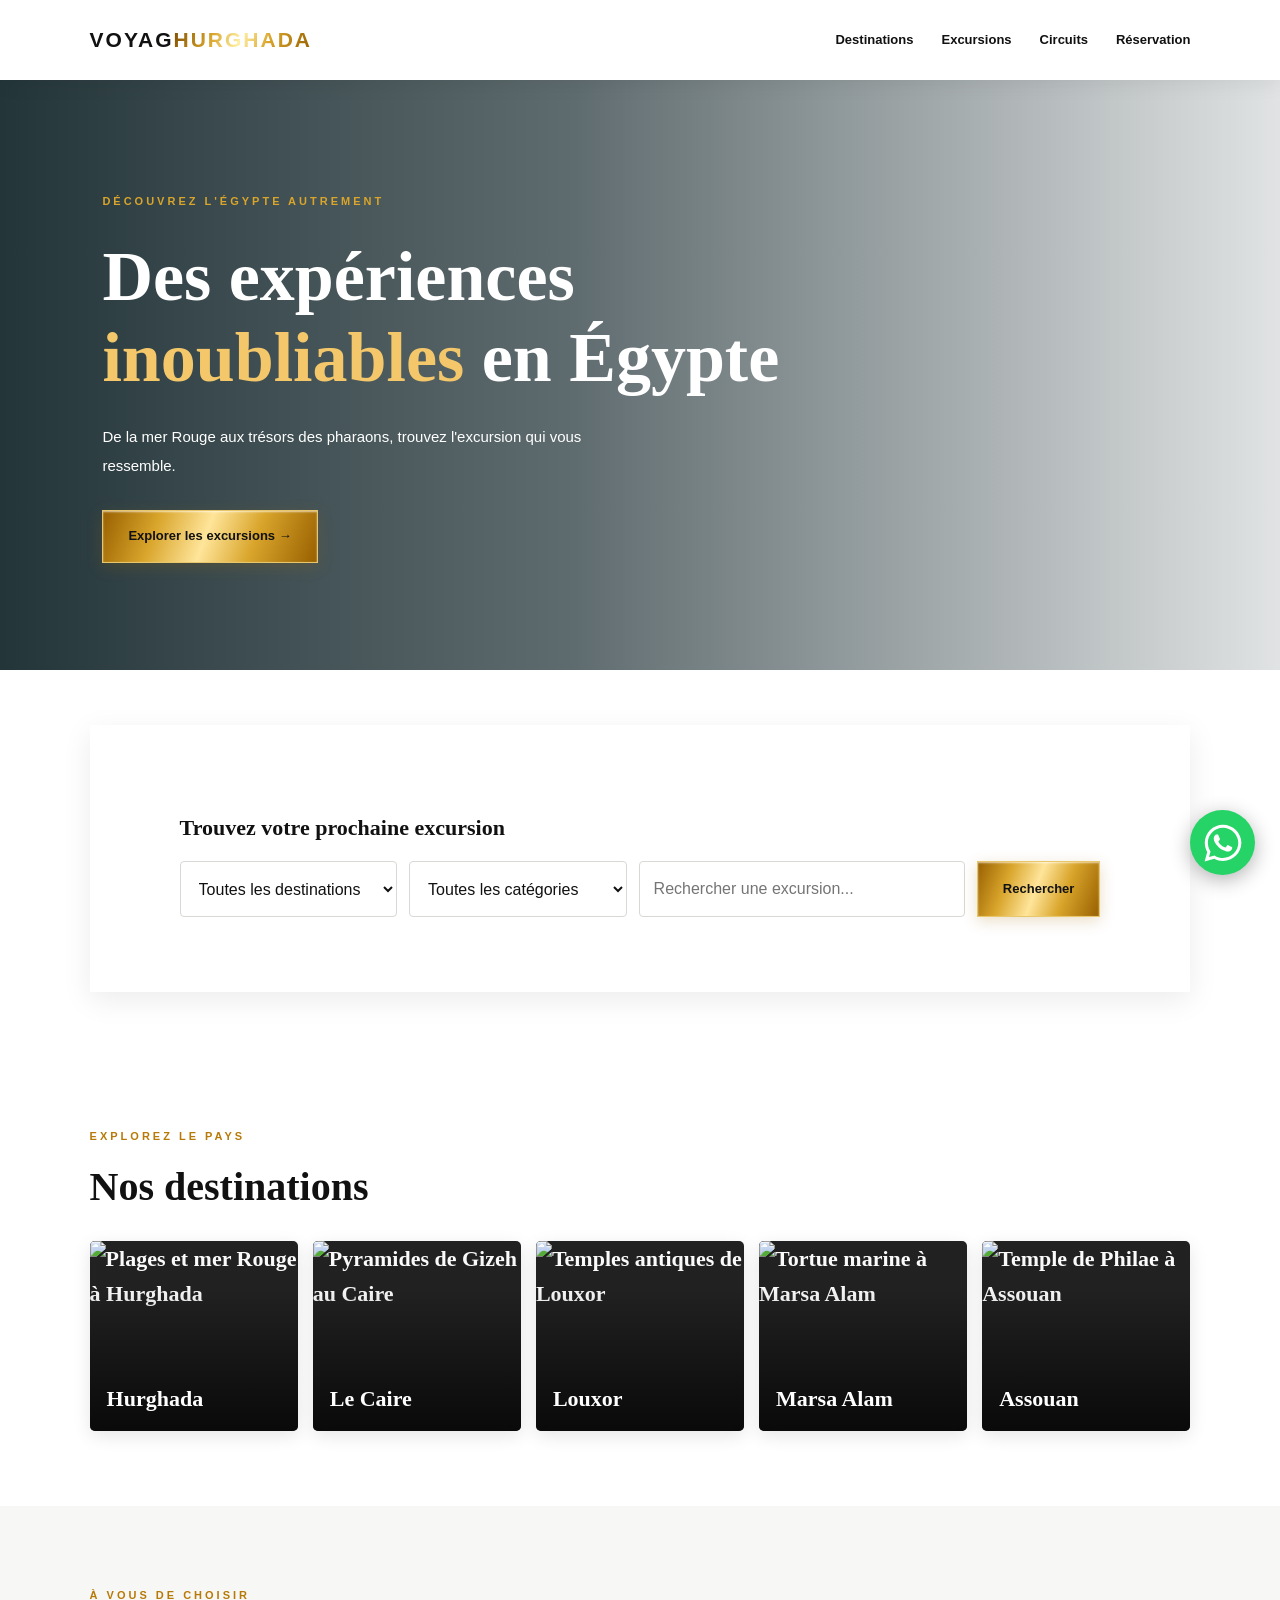
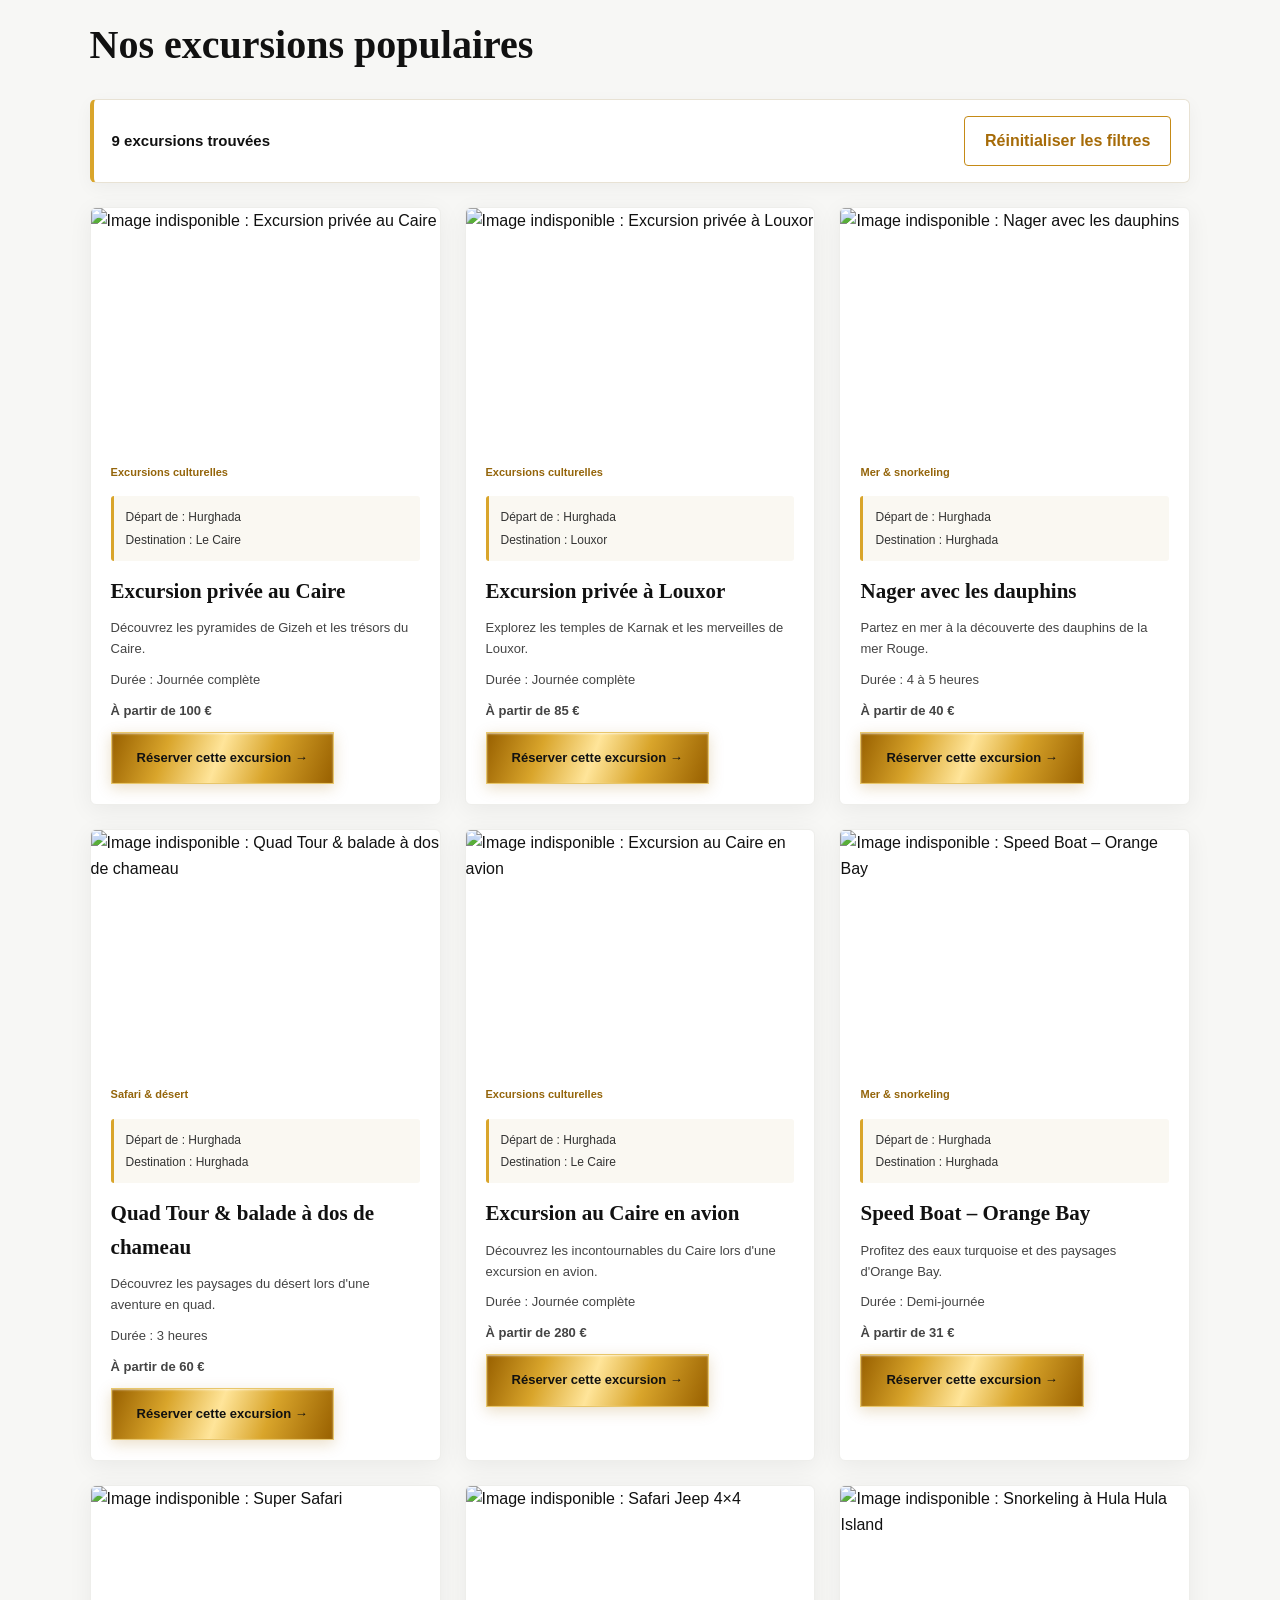
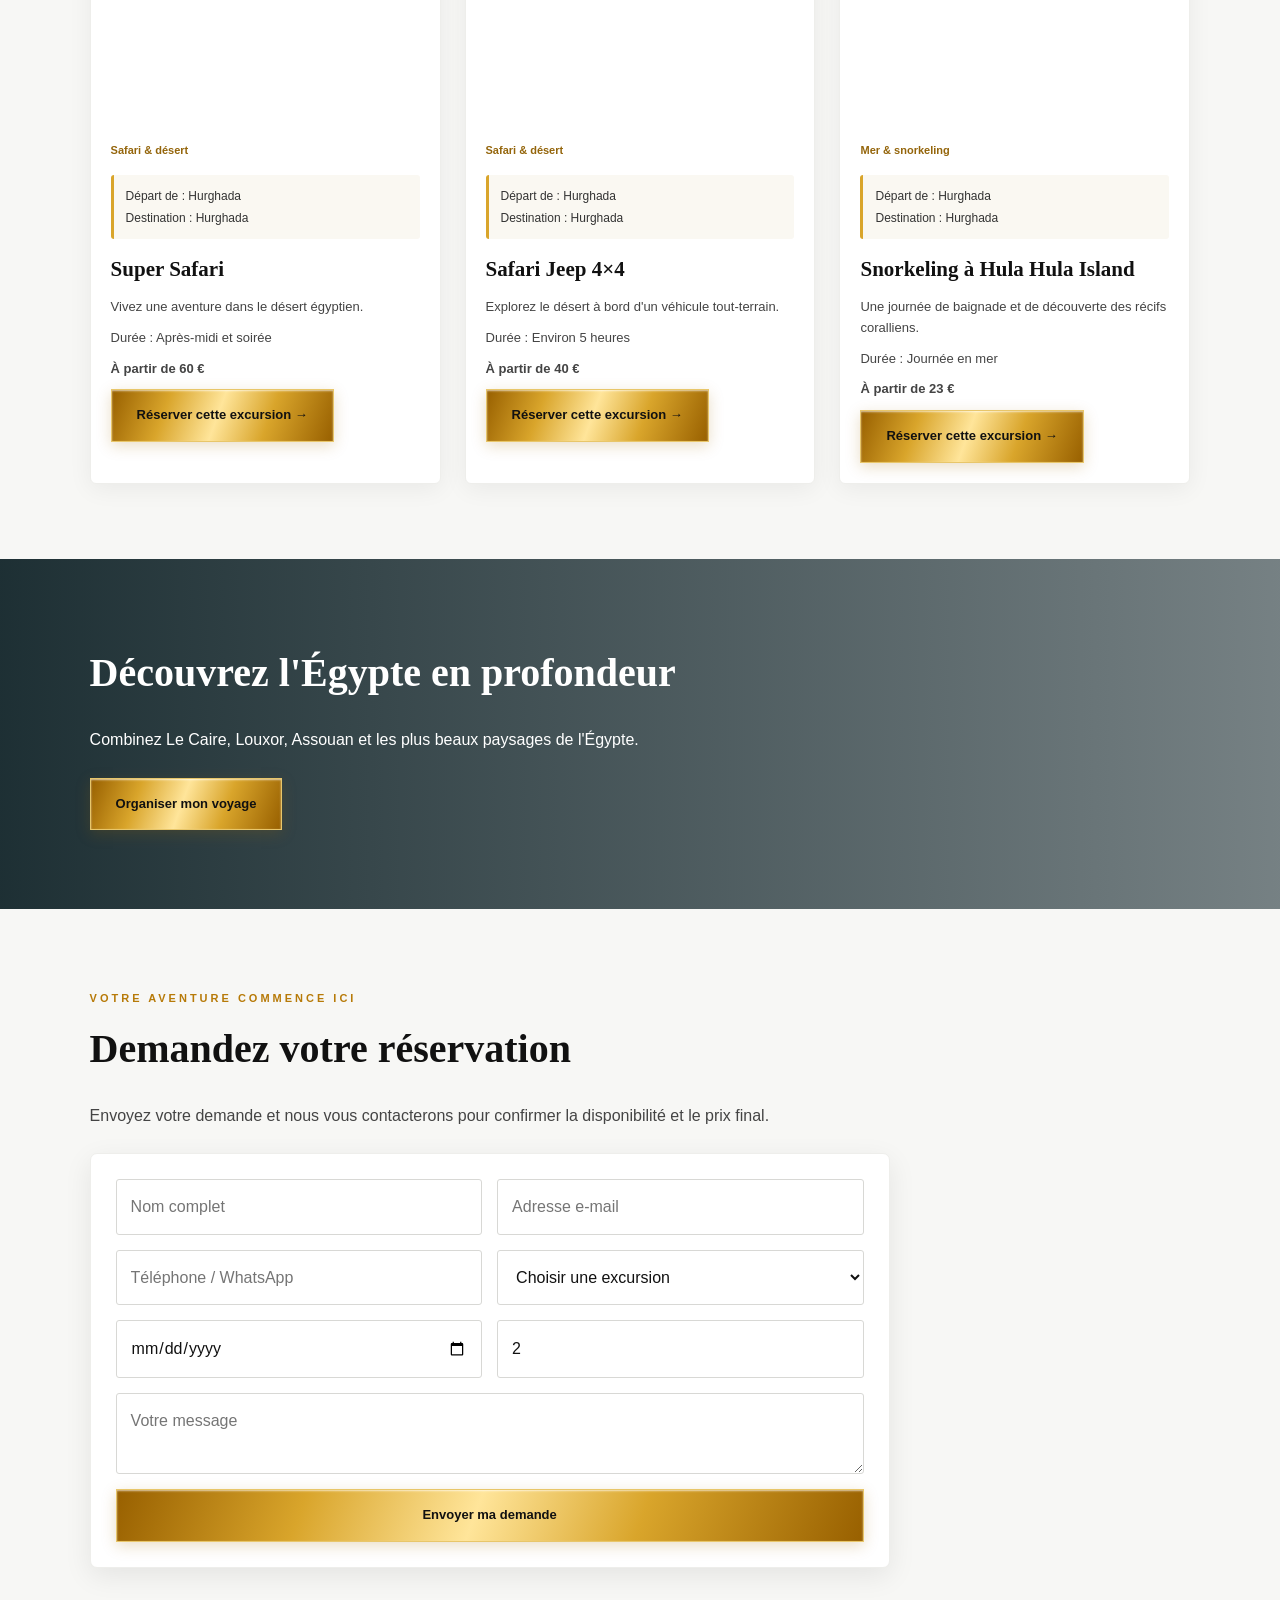
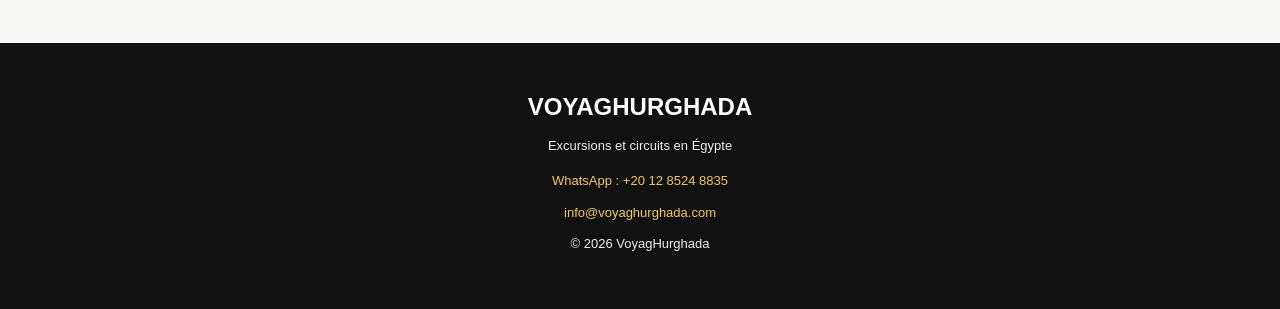
==== index.html @ 8af4ee1f "Add files via upload Upload VoyagHurghada website" ====
<!DOCTYPE html>
<html lang="fr">

<head>
  <meta charset="UTF-8">
  <meta name="viewport" content="width=device-width, initial-scale=1.0">

  <title>Excursions à Hurghada, au Caire et à Louxor | VoyagHurghada</title>

  <meta name="description" content="Découvrez nos excursions en Égypte : sorties en mer Rouge, safaris dans le désert, visites du Caire et de Louxor. Explorez l'Égypte avec VoyagHurghada.">

  <meta name="robots" content="index, follow">

  <meta name="author" content="VoyagHurghada">

  <meta name="theme-color" content="#111111">

  <meta property="og:type" content="website">
  <meta property="og:site_name" content="VoyagHurghada">
  <meta property="og:title" content="VoyagHurghada | Excursions en Égypte">
  <meta property="og:description" content="Découvrez les meilleures excursions en Égypte : Hurghada, Le Caire, Louxor, safaris et sorties en mer.">

  <meta property="og:locale" content="fr_FR">

  <link rel="stylesheet" href="style.css">
</head>


<body>

<header>
  <a href="#" class="logo">VOYAG<span>HURGHADA</span></a>

  <nav>
    <a href="#destinations">Destinations</a>
    <a href="#excursions">Excursions</a>
    <a href="#circuits">Circuits</a>
    <a href="#booking">Réservation</a>
  </nav>

</header>

<main>

<section class="hero">
  <div class="hero-content">
    <span>DÉCOUVREZ L'ÉGYPTE AUTREMENT</span>

    <h1>
      Des expériences
      <em>inoubliables</em>
      en Égypte
    </h1>

    <p>
      De la mer Rouge aux trésors des pharaons,
      trouvez l'excursion qui vous ressemble.
    </p>

    <a href="#excursions" class="btn">
      Explorer les excursions →
    </a>
  </div>
</section>

<section class="search-section">
  <h2>Trouvez votre prochaine excursion</h2>

  
<div class="search-box">

    <select id="destination" aria-label="Choisir une destination">
      <option value="">Toutes les destinations</option>
      <option value="Hurghada">Hurghada</option>
      <option value="Le Caire">Le Caire</option>
      <option value="Louxor">Louxor</option>
      <option value="Marsa Alam">Marsa Alam</option>
    </select>

    <select id="category" aria-label="Choisir une catégorie">
      <option value="">Toutes les catégories</option>
      <option value="Mer & snorkeling">Mer & snorkeling</option>
      <option value="Safari & désert">Safari & désert</option>
      <option value="Excursions culturelles">Excursions culturelles</option>
    </select>

    <input
      type="search"
      id="search"
      placeholder="Rechercher une excursion..."
      aria-label="Rechercher une excursion"
    >

    <button type="button" id="search-button">
      Rechercher
    </button>

</div>

</section>

<section id="destinations">
  <span class="subtitle">EXPLOREZ LE PAYS</span>
  <h2>Nos destinations</h2>

  
<div class="destination-grid">

    <article class="destination-card">
        <img src="images/hurghada.jpg" alt="Plages et mer Rouge à Hurghada">
        <h3>Hurghada</h3>
    </article>

    <article class="destination-card">
        <img src="images/cairo.jpg" alt="Pyramides de Gizeh au Caire">
        <h3>Le Caire</h3>
    </article>

    <article class="destination-card">
        <img src="images/luxor.jpg" alt="Temples antiques de Louxor">
        <h3>Louxor</h3>
    </article>

    <article class="destination-card">
        <img src="images/marsa-alam.jpg" alt="Tortue marine à Marsa Alam">
        <h3>Marsa Alam</h3>
    </article>

    <article class="destination-card">
        <img src="images/assouan.jpg" alt="Temple de Philae à Assouan">
        <h3>Assouan</h3>
    </article>

</div>

</section>

<section id="excursions" class="excursions-section">
  <span class="subtitle">À VOUS DE CHOISIR</span>
  <h2>Nos excursions populaires</h2>

  <div id="trip-container" class="trip-grid"></div>
</section>

<section id="circuits" class="circuits">
  <h2>Découvrez l'Égypte en profondeur</h2>

  <p>
    Combinez Le Caire, Louxor, Assouan et
    les plus beaux paysages de l'Égypte.
  </p>

  <a href="#booking" class="btn">
    Organiser mon voyage
  </a>
</section>

<section id="booking">
  <span class="subtitle">VOTRE AVENTURE COMMENCE ICI</span>
  <h2>Demandez votre réservation</h2>

  <p>
    Envoyez votre demande et nous vous contacterons
    pour confirmer la disponibilité et le prix final.
  </p>

  <form id="booking-form">

    <input name="name" placeholder="Nom complet" required>

    <input name="email" type="email"
      placeholder="Adresse e-mail" required>

    <input name="phone"
      placeholder="Téléphone / WhatsApp" required>

    <select name="trip" id="trip-select" required>
      <option value="">Choisir une excursion</option>
    </select>

    <input name="date" type="date" required>

    <input name="people" type="number"
      min="1" value="2" required>

    <textarea name="message"
      placeholder="Votre message"></textarea>

    <button class="btn" type="submit">
      Envoyer ma demande
    </button>

  </form>
</section>

</main>

<footer>
  <h2>VOYAGHURGHADA</h2>
  <p>Excursions et circuits en Égypte</p>

  <a href="https://wa.me/201285248835">
    WhatsApp : +20 12 8524 8835
  </a>
<p>
    <a href="mailto:info@voyaghurghada.com">
        info@voyaghurghada.com
    </a>
</p>
  <p>© 2026 VoyagHurghada</p>
</footer>
<script src="app.js"></script>

<a
    href="https://wa.me/201285248835"
    target="_blank"
    rel="noopener noreferrer"
    aria-label="Contactez-nous sur WhatsApp"
    style="
        position: fixed !important;
        right: 25px !important;
        bottom: 25px !important;
        width: 65px !important;
        height: 65px !important;
        display: flex !important;
        align-items: center !important;
        justify-content: center !important;
        background: #25D366 !important;
        color: white !important;
        border-radius: 50% !important;
        font-size: 32px !important;
        text-decoration: none !important;
        z-index: 999999 !important;
        box-shadow: 0 5px 20px rgba(0,0,0,.3) !important;
    "
>
    
<svg
    xmlns="http://www.w3.org/2000/svg"
    viewBox="0 0 448 512"
    width="38"
    height="42"
    aria-hidden="true"
>
    <path
        fill="white"
        d="M380.9 97.1C339 55.1 283.2 32 223.9 32c-122.4 0-222 99.6-222 222 0 39.1 10.2 77.3 29.6 111L0 480l117.7-30.9c32.4 17.7 68.9 27 106.1 27h.1c122.3 0 224.1-99.6 224.1-222 0-59.3-25.2-115-67.1-157zm-157 341.6c-33.2 0-65.7-8.9-94.1-25.7l-6.7-4-69.8 18.3 18.6-68.1-4.4-7c-18.5-29.4-28.2-63.4-28.2-98.2 0-101.7 82.8-184.5 184.6-184.5 49.3 0 95.6 19.2 130.4 54.1 34.8 34.9 56.2 81.2 56.1 130.5 0 101.8-84.7 184.6-186.5 184.6zm101.2-138.2c-5.5-2.8-32.8-16.2-37.9-18-5.1-1.9-8.8-2.8-12.5 2.8-3.7 5.6-14.3 18-17.6 21.7-3.2 3.7-6.5 4.2-12 1.4-32.6-16.3-54-29.1-75.5-66-5.7-9.8 5.7-9.1 16.3-30.4 1.8-3.7.9-6.9-.5-9.7-1.4-2.8-12.5-30.1-17.1-41.2-4.5-10.8-9.1-9.3-12.5-9.5-3.2-.2-6.9-.2-10.6-.2-3.7 0-9.7 1.4-14.8 6.9-5.1 5.6-19.4 19-19.4 46.3 0 27.3 19.9 53.7 22.6 57.4 2.8 3.7 39.1 59.7 94.7 83.8 35.2 15.2 49 16.5 66.6 13.9 10.7-1.6 32.8-13.4 37.4-26.4 4.6-13 4.6-24.1 3.2-26.4-1.3-2.5-5-3.9-10.5-6.7z"
    />
</svg>

</a>

</body>
</html>
---- style.css ----
/* =========================================================
   VOYAGHURGHADA — CLEAN PREMIUM THEME
   Black + bright metallic gold + crisp white
   Replaces the old duplicated style.css rules.
========================================================= */

/* 1) DESIGN TOKENS */
:root {
    --black: #111111;
    --black-soft: #202020;
    --white: #ffffff;
    --gold: #d9a52b;
    --gold-light: #ffe59a;
    --gold-dark: #986000;
    --gold-metallic: linear-gradient(
        110deg,
        #986000 0%,
        #d9a52b 25%,
        #ffe59a 48%,
        #d9a52b 70%,
        #986000 100%
    );
    --page-soft: #f7f7f5;
    --border: #e5e5e2;
    --muted: #555555;
    --shadow: 0 8px 28px rgba(0, 0, 0, 0.08);
}

/* 2) RESET + BASE */
* {
    margin: 0;
    padding: 0;
    box-sizing: border-box;
}

html {
    scroll-behavior: smooth;
    scroll-padding-top: 90px;
}

body {
    font-family: Arial, sans-serif;
    color: var(--black);
    background: var(--white);
    line-height: 1.6;
}

a {
    color: inherit;
    text-decoration: none;
}

button,
input,
select,
textarea {
    font: inherit;
}

img {
    max-width: 100%;
}

/* 3) HEADER */
header {
    min-height: 80px;
    padding: 15px 7%;
    display: flex;
    align-items: center;
    justify-content: space-between;
    gap: 24px;
    position: sticky;
    top: 0;
    z-index: 1000;
    background: var(--white);
    box-shadow: 0 3px 20px rgba(0, 0, 0, 0.07);
}

.logo {
    flex-shrink: 0;
    color: var(--black);
    font-size: 21px;
    font-weight: 800;
    letter-spacing: 2px;
}

.logo span {
    background: linear-gradient(
        110deg,
        #805000 0%,
        #d9a52b 28%,
        #fff0a6 48%,
        #d9a52b 68%,
        #986000 100%
    );
    -webkit-background-clip: text;
    background-clip: text;
    -webkit-text-fill-color: transparent;
}

nav {
    display: flex;
    align-items: center;
    justify-content: center;
    gap: 28px;
}

nav a {
    color: var(--black);
    font-size: 13px;
    font-weight: 700;
    transition: color 0.25s ease;
}

nav a:hover {
    color: var(--gold-dark);
}

/* Optional header contact area, if it exists in index.html */
.header-contact {
    display: flex;
    align-items: center;
    gap: 12px;
}

.header-contact a {
    display: inline-flex;
    align-items: center;
    justify-content: center;
    gap: 7px;
    padding: 10px 15px;
    border: 1px solid var(--border);
    color: var(--black);
    background: var(--white);
    font-size: 12px;
    font-weight: 700;
    white-space: nowrap;
    transition: all 0.25s ease;
}

.header-contact a:hover {
    border-color: var(--gold);
    color: var(--gold-dark);
}

/* Legacy header WhatsApp button, if still present */
.whatsapp {
    display: inline-flex;
    align-items: center;
    justify-content: center;
    padding: 12px 20px;
    background: var(--gold-metallic);
    color: var(--black);
    border: 1px solid #e8c66a;
    font-size: 13px;
    font-weight: 800;
}

/* 4) HERO — preserve the existing Egypt background image */
.hero {
    min-height: 590px;
    display: flex;
    align-items: center;
    padding: 70px 8%;
    color: var(--white);
    background:
        linear-gradient(
            90deg,
            rgba(5, 25, 30, 0.88) 0%,
            rgba(5, 25, 30, 0.64) 45%,
            rgba(5, 25, 30, 0.12) 100%
        ),
        url("https://images.unsplash.com/photo-1503177119275-0aa32b3a9368?auto=format&fit=crop&w=2000&q=90")
        center 48% / cover no-repeat;
}

.hero-content {
    max-width: 680px;
}

.hero-content > span,
.subtitle {
    display: inline-block;
    color: #d9a52b;
    font-size: 11px;
    font-weight: 800;
    letter-spacing: 3px;
}

.hero h1 {
    margin: 25px 0;
    color: var(--white);
    font-family: Georgia, serif;
    font-size: clamp(42px, 6vw, 70px);
    line-height: 1.15;
}

.hero h1 em {
    color: #f3c76a;
    font-style: normal;
}

.hero p {
    max-width: 520px;
    margin-bottom: 30px;
    color: #ffffff;
    font-size: 15px;
    line-height: 1.9;
}

/* 5) BUTTONS — metallic gold */
.btn,
#booking form button,
.search-box button,
.trip-card a {
    display: inline-block;
    padding: 15px 25px;
    border: 1px solid #e8c66a;
    background: var(--gold-metallic);
    color: var(--black);
    font-size: 13px;
    font-weight: 800;
    cursor: pointer;
    box-shadow:
        0 4px 14px rgba(160, 105, 0, 0.22),
        inset 0 1px 2px rgba(255, 255, 255, 0.65);
    transition: transform 0.25s ease, filter 0.25s ease, box-shadow 0.25s ease;
}

.btn:hover,
#booking form button:hover,
.search-box button:hover,
.trip-card a:hover {
    filter: brightness(1.08);
    transform: translateY(-2px);
    box-shadow: 0 7px 20px rgba(160, 105, 0, 0.28);
}

/* 6) GENERAL SECTIONS */
section:not(.hero) {
    padding: 75px 7%;
}

section h2 {
    margin: 15px 0 30px;
    color: var(--black);
    font-family: Georgia, serif;
    font-size: clamp(28px, 4vw, 40px);
    line-height: 1.2;
}

section .subtitle {
    color: #b77a08;
}

/* 7) SEARCH SECTION */
.search-section {
    max-width: 1100px;
    margin: 55px auto;
    padding: 25px;
    background: var(--white);
    box-shadow: var(--shadow);
}

.search-section h2 {
    margin-bottom: 20px;
    font-size: 22px;
}

.search-box {
    display: grid;
    grid-template-columns: 1fr 1fr 1.5fr auto;
    gap: 12px;
}

.search-box input,
.search-box select {
    width: 100%;
    min-width: 0;
    padding: 14px;
    border: 1px solid #d8d8d5;
    outline-color: var(--gold);
    background: var(--white);
    color: var(--black);
}

/* 8) DESTINATIONS — support both article and .destination-card markup */
#destinations {
    overflow: hidden;
    background: var(--white);
}

.destination-grid {
    display: grid;
    grid-template-columns: repeat(5, minmax(0, 1fr));
    gap: 15px;
    width: 100%;
}

.destination-grid article,
.destination-grid .destination-card {
    position: relative;
    display: block;
    width: 100%;
    height: 190px;
    min-width: 0;
    min-height: 0;
    margin: 0;
    padding: 0;
    overflow: hidden;
    border-radius: 5px;
    background: #222222;
    color: var(--white);
    font-family: Georgia, serif;
    font-size: 22px;
    font-weight: 700;
    box-shadow: 0 5px 18px rgba(0, 0, 0, 0.10);
    transition: transform 0.3s ease;
}

.destination-grid article img,
.destination-grid .destination-card img {
    position: absolute;
    inset: 0;
    display: block;
    width: 100%;
    height: 100%;
    max-width: none;
    object-fit: cover;
    object-position: center;
    transition: transform 0.4s ease;
}

.destination-grid article::after,
.destination-grid .destination-card::after {
    content: "";
    position: absolute;
    inset: 0;
    z-index: 1;
    background: linear-gradient(
        to top,
        rgba(0, 0, 0, 0.72),
        rgba(0, 0, 0, 0.02) 76%
    );
    pointer-events: none;
}

.destination-grid article h3,
.destination-grid .destination-card h3 {
    position: absolute;
    z-index: 2;
    bottom: 14px;
    left: 17px;
    margin: 0;
    color: var(--white);
    font-family: Georgia, serif;
    font-size: 22px;
    font-weight: 700;
}

.destination-grid article:hover,
.destination-grid .destination-card:hover {
    transform: translateY(-4px);
}

.destination-grid article:hover img,
.destination-grid .destination-card:hover img {
    transform: scale(1.06);
}

/* 9) EXCURSIONS */
.excursions-section,
#excursions {
    background: var(--page-soft);
}

.trip-grid,
#trip-container {
    display: grid;
    grid-template-columns: repeat(3, minmax(0, 1fr));
    gap: 24px;
}

.trip-card {
    min-width: 0;
    overflow: hidden;
    background: var(--white);
    border: 1px solid #eeeeeb;
    border-radius: 6px;
    box-shadow: 0 5px 25px rgba(0, 0, 0, 0.06);
    transition: transform 0.3s ease, box-shadow 0.3s ease;
}

.trip-card:hover {
    transform: translateY(-5px);
    box-shadow: 0 12px 30px rgba(0, 0, 0, 0.10);
}

.trip-card img {
    display: block;
    width: 100%;
    height: 230px;
    object-fit: cover;
    object-position: center;
    transition: transform 0.4s ease;
}

.trip-card:hover img {
    transform: scale(1.04);
}

.trip-card-content {
    padding: 20px;
}

.trip-card h3 {
    margin: 10px 0;
    color: var(--black);
    font-family: Georgia, serif;
    font-size: 21px;
}

.trip-card p {
    margin: 10px 0;
    color: #444444;
    font-size: 13px;
}

.trip-price {
    color: #a66b08;
    font-size: 20px;
    font-weight: 800;
}

/* 10) CIRCUITS */
.circuits {
    min-height: 350px;
    color: var(--white);
    background:
        linear-gradient(
            90deg,
            rgba(5, 25, 30, 0.90),
            rgba(5, 25, 30, 0.55)
        ),
        url("https://images.unsplash.com/photo-1539768942893-daf53e448371?auto=format&fit=crop&w=1600&q=85")
        center / cover no-repeat;
}

.circuits h2 {
    color: var(--white);
}

.circuits p {
    max-width: 600px;
    margin-bottom: 25px;
    color: #ffffff;
}

/* 11) BOOKING */
#booking {
    background: var(--page-soft);
}

#booking > p {
    margin-bottom: 25px;
    color: #444444;
}

#booking form {
    display: grid;
    grid-template-columns: 1fr 1fr;
    gap: 15px;
    max-width: 800px;
    padding: 25px;
    background: var(--white);
    border: 1px solid #eeeeeb;
    border-radius: 7px;
    box-shadow: var(--shadow);
}

#booking form input,
#booking form select,
#booking form textarea {
    width: 100%;
    min-width: 0;
    padding: 14px;
    border: 1px solid #d8d8d5;
    border-radius: 3px;
    outline-color: var(--gold);
    background: var(--white);
    color: var(--black);
}

#booking form input:focus,
#booking form select:focus,
#booking form textarea:focus,
.search-box input:focus,
.search-box select:focus {
    border-color: var(--gold);
    outline: 2px solid rgba(217, 165, 43, 0.18);
}

#booking form textarea,
#booking form button {
    grid-column: 1 / -1;
}

#booking form textarea {
    resize: vertical;
}

/* 12) FOOTER */
footer {
    padding: 45px 20px;
    background: #111111;
    color: var(--white);
    text-align: center;
}

footer h2,
footer p {
    color: var(--white);
}

footer p {
    margin: 10px 0;
    color: #eeeeee;
    font-size: 13px;
}

footer a {
    color: #f3c76a;
    font-size: 13px;
    transition: color 0.2s ease;
}

footer a:hover {
    color: var(--white);
}

/* 13) FLOATING WHATSAPP — one definitive rule */
.floating-whatsapp {
    position: fixed !important;
    right: 25px !important;
    bottom: 25px !important;
    z-index: 999999 !important;
    display: flex !important;
    align-items: center;
    justify-content: center;
    width: 62px;
    height: 62px;
    border: 0;
    border-radius: 50%;
    background: #25d366 !important;
    color: #ffffff !important;
    font-size: 30px;
    line-height: 1;
    text-decoration: none !important;
    box-shadow: 0 5px 20px rgba(0, 0, 0, 0.25);
    transition: transform 0.3s ease, background-color 0.3s ease, box-shadow 0.3s ease;
    animation: whatsappPulse 2s infinite;
}

.floating-whatsapp:hover {
    background: #128c4a !important;
    color: #ffffff !important;
    transform: scale(1.10);
    box-shadow: 0 7px 25px rgba(37, 211, 102, 0.38);
}

.floating-whatsapp svg {
    display: block;
    width: 34px;
    height: 34px;
}

@keyframes whatsappPulse {
    0% {
        box-shadow: 0 0 0 0 rgba(37, 211, 102, 0.42);
    }
    70% {
        box-shadow: 0 0 0 13px rgba(37, 211, 102, 0);
    }
    100% {
        box-shadow: 0 0 0 0 rgba(37, 211, 102, 0);
    }
}

/* 14) RESPONSIVE */
@media (max-width: 900px) {
    header {
        padding: 15px 4%;
        flex-wrap: wrap;
    }

    nav {
        gap: 15px;
    }

    .search-box {
        grid-template-columns: 1fr 1fr;
    }

    .destination-grid {
        grid-template-columns: repeat(3, minmax(0, 1fr));
    }

    .trip-grid,
    #trip-container {
        grid-template-columns: repeat(2, minmax(0, 1fr));
    }
}

@media (max-width: 600px) {
    header {
        flex-direction: column;
        justify-content: center;
        gap: 12px;
        padding: 14px 5%;
    }

    nav {
        flex-wrap: wrap;
        justify-content: center;
        gap: 12px 16px;
    }

    nav a {
        font-size: 12px;
    }

    .header-contact {
        justify-content: center;
        flex-wrap: wrap;
    }

    .hero {
        min-height: 520px;
        padding: 45px 6%;
        background-position: 58% center;
    }

    .hero h1 {
        font-size: clamp(38px, 10vw, 48px);
    }

    .search-section {
        margin: 35px 5%;
        padding: 20px;
    }

    .search-box {
        grid-template-columns: 1fr;
    }

    .destination-grid {
        grid-template-columns: repeat(2, minmax(0, 1fr));
        gap: 12px;
    }

    .destination-grid article,
    .destination-grid .destination-card {
        height: 155px;
    }

    .destination-grid article h3,
    .destination-grid .destination-card h3 {
        bottom: 11px;
        left: 12px;
        font-size: 17px;
    }

    .trip-grid,
    #trip-container {
        grid-template-columns: 1fr;
    }

    section:not(.hero) {
        padding: 55px 6%;
    }

    #booking form {
        grid-template-columns: 1fr;
        padding: 18px;
    }

    #booking form textarea,
    #booking form button {
        grid-column: 1;
    }

    .floating-whatsapp {
        right: 18px !important;
        bottom: 18px !important;
        width: 56px;
        height: 56px;
        font-size: 27px;
    }

    .floating-whatsapp svg {
        width: 31px;
        height: 31px;
    }
}

@media (prefers-reduced-motion: reduce) {
    *,
    *::before,
    *::after {
        scroll-behavior: auto !important;
        animation-duration: 0.01ms !important;
        animation-iteration-count: 1 !important;
        transition-duration: 0.01ms !important;
    }
}
/* =========================================
   SEARCH RESULTS - PREMIUM DESIGN
========================================= */

.excursions-section .search-results-toolbar {
    display: flex;
    align-items: center;
    justify-content: space-between;
    flex-wrap: wrap;
    gap: 14px;
    margin: 8px 0 24px;
    padding: 16px 18px;
    background: #FFFFFF;
    border: 1px solid #E8E2D4;
    border-left: 4px solid #D9A52B;
    border-radius: 6px;
    box-shadow: 0 5px 18px rgba(0,0,0,.045);
}

.search-results-count {
    margin: 0;
    color: #111111;
    font-size: 14px;
    font-weight: 800;
}

.reset-search-button {
    padding: 11px 20px;
    border: 1px solid #C58A16;
    border-radius: 4px;
    background: #FFFFFF;
    color: #8A5B08;
    font-weight: 700;
    cursor: pointer;
    transition: .25s ease;
}

.reset-search-button:hover {
    background: linear-gradient(
        110deg,
        #986000,
        #D9A52B,
        #FFE59A,
        #D9A52B,
        #986000
    );
    color: #111111;
    transform: translateY(-2px);
}

.search-empty-message {
    grid-column: 1 / -1;
    padding: 38px 22px;
    text-align: center;
    background: #FFFFFF;
    border: 1px solid #E8E2D4;
    border-radius: 7px;
}

.search-empty-message h3 {
    color: #111111;
    margin-bottom: 10px;
}

.search-empty-message p {
    color: #555555;
    margin-bottom: 18px;
}

.trip-card .trip-location-info {
    margin: 10px 0 14px;
    padding: 10px 12px;
    background: #FAF8F2;
    border-left: 3px solid #D9A52B;
    border-radius: 3px;
    color: #333333;
    font-size: 12px;
    line-height: 1.85;
}

.trip-card .trip-location-info div {
    color: #333333;
}

.trip-card .trip-card-content > small {
    display: inline-block;
    margin-bottom: 5px;
    color: #94650B;
    font-size: 11px;
    font-weight: 800;
}

.search-box button {
    min-height: 48px;
    white-space: nowrap;
}

.search-box input,
.search-box select {
    min-height: 48px;
    border-radius: 4px;
}

@media (max-width: 600px) {
    .excursions-section .search-results-toolbar {
        align-items: stretch;
        padding: 14px;
    }

    .reset-search-button {
        width: 100%;
 

    }

/* =========================================
   MOBILE HERO - VOYAGHURGHADA
========================================= */

@media (max-width: 600px) {

    
.hero {
    min-height: 540px;
    padding: 85px 24px 65px;
    display: flex;
    align-items: flex-start;
    justify-content: flex-start;

    background:
        linear-gradient(
            90deg,
            rgba(5, 25, 30, 0.88) 0%,
            rgba(5, 25, 30, 0.68) 100%
        ),
        url("https://images.unsplash.com/photo-1503177119275-0aa32b3a9368?auto=format&fit=crop&w=1200&q=85")
        center center / cover no-repeat;
}


    .hero-content {
        width: 100%;
        max-width: 100%;
    }

    .hero-content > span {
        font-size: 10px;
        letter-spacing: 2px;
        line-height: 1.8;
    }

    .hero h1 {
        font-size: clamp(32px, 9vw, 42px);
        line-height: 1.3;
        margin: 20px 0;
    }

    .hero h1 em {
        display: inline;
    }

    .hero p {
        font-size: 14px;
        line-height: 1.9;
        max-width: 100%;
        margin-bottom: 26px;
    }

    .hero .btn {
        display: inline-block;
        max-width: 100%;
        padding: 14px 20px;
        font-size: 13px;
        text-align: center;
    }
}

}
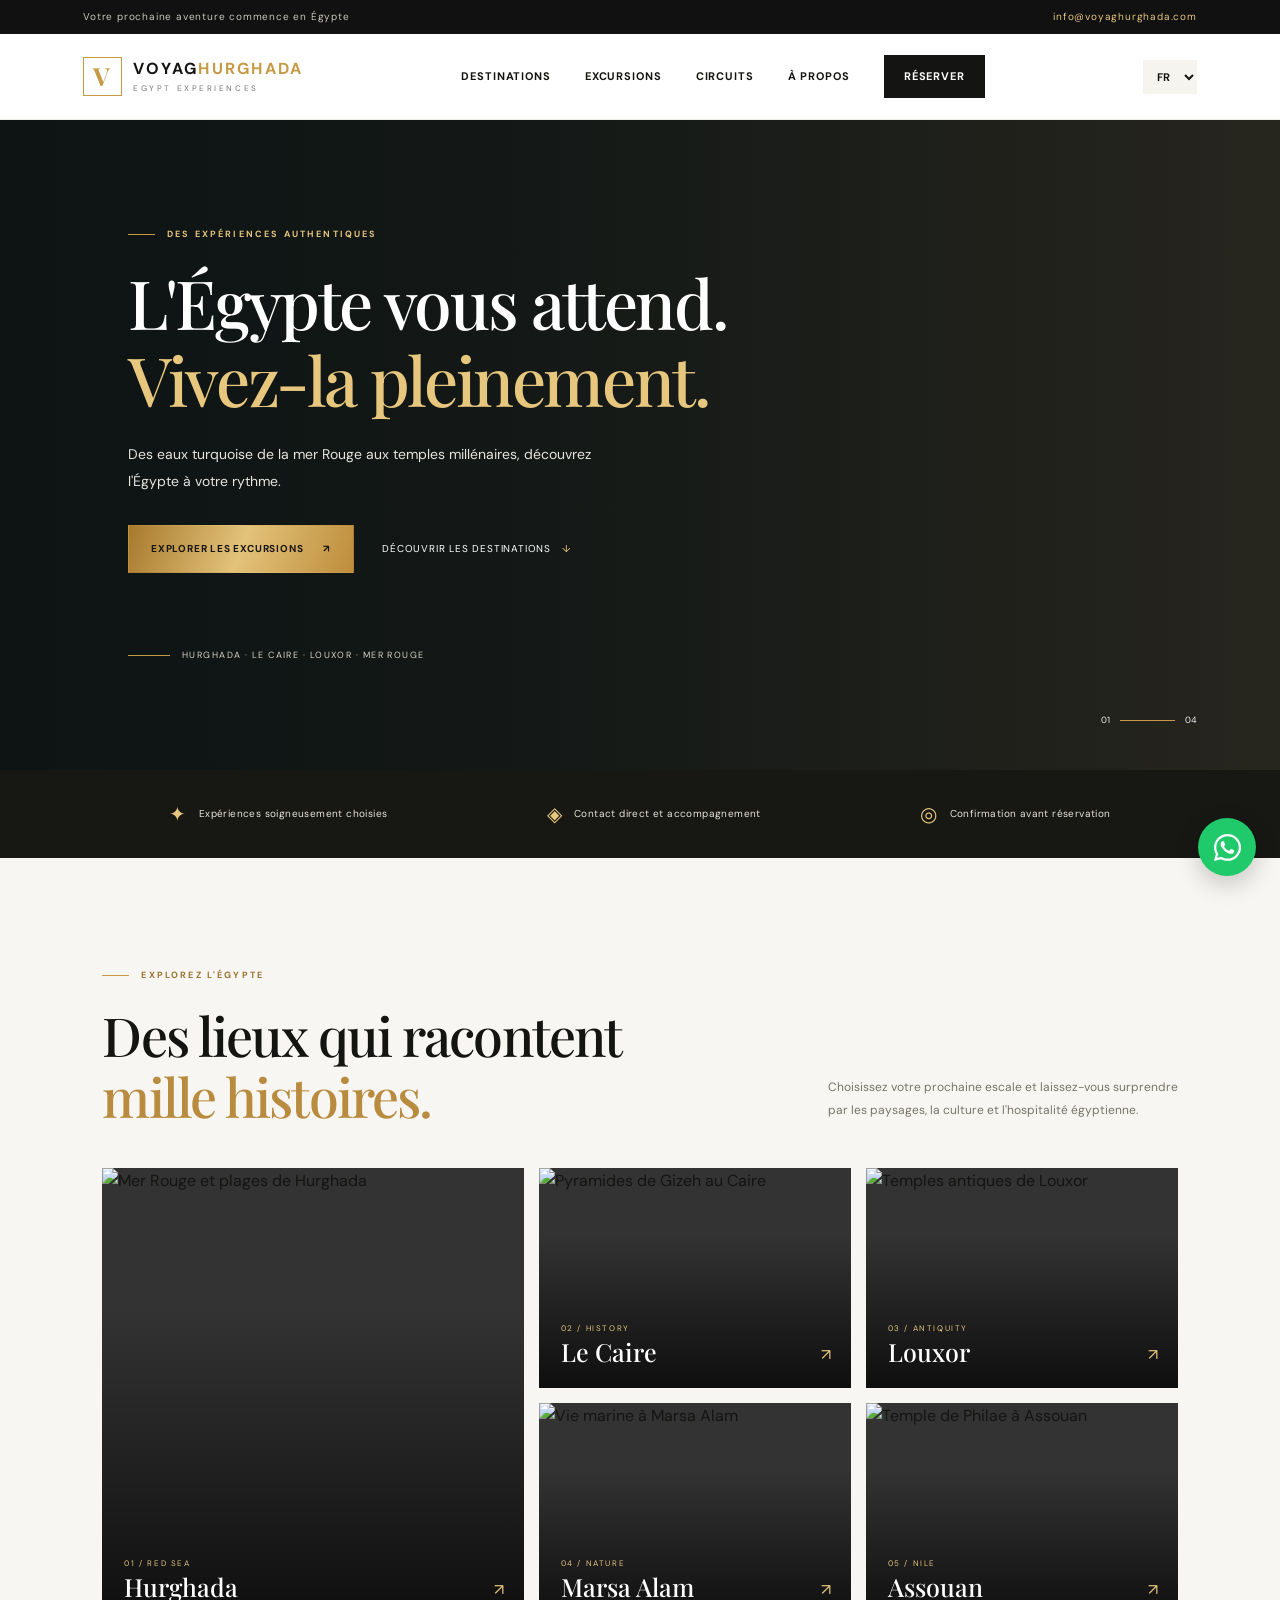
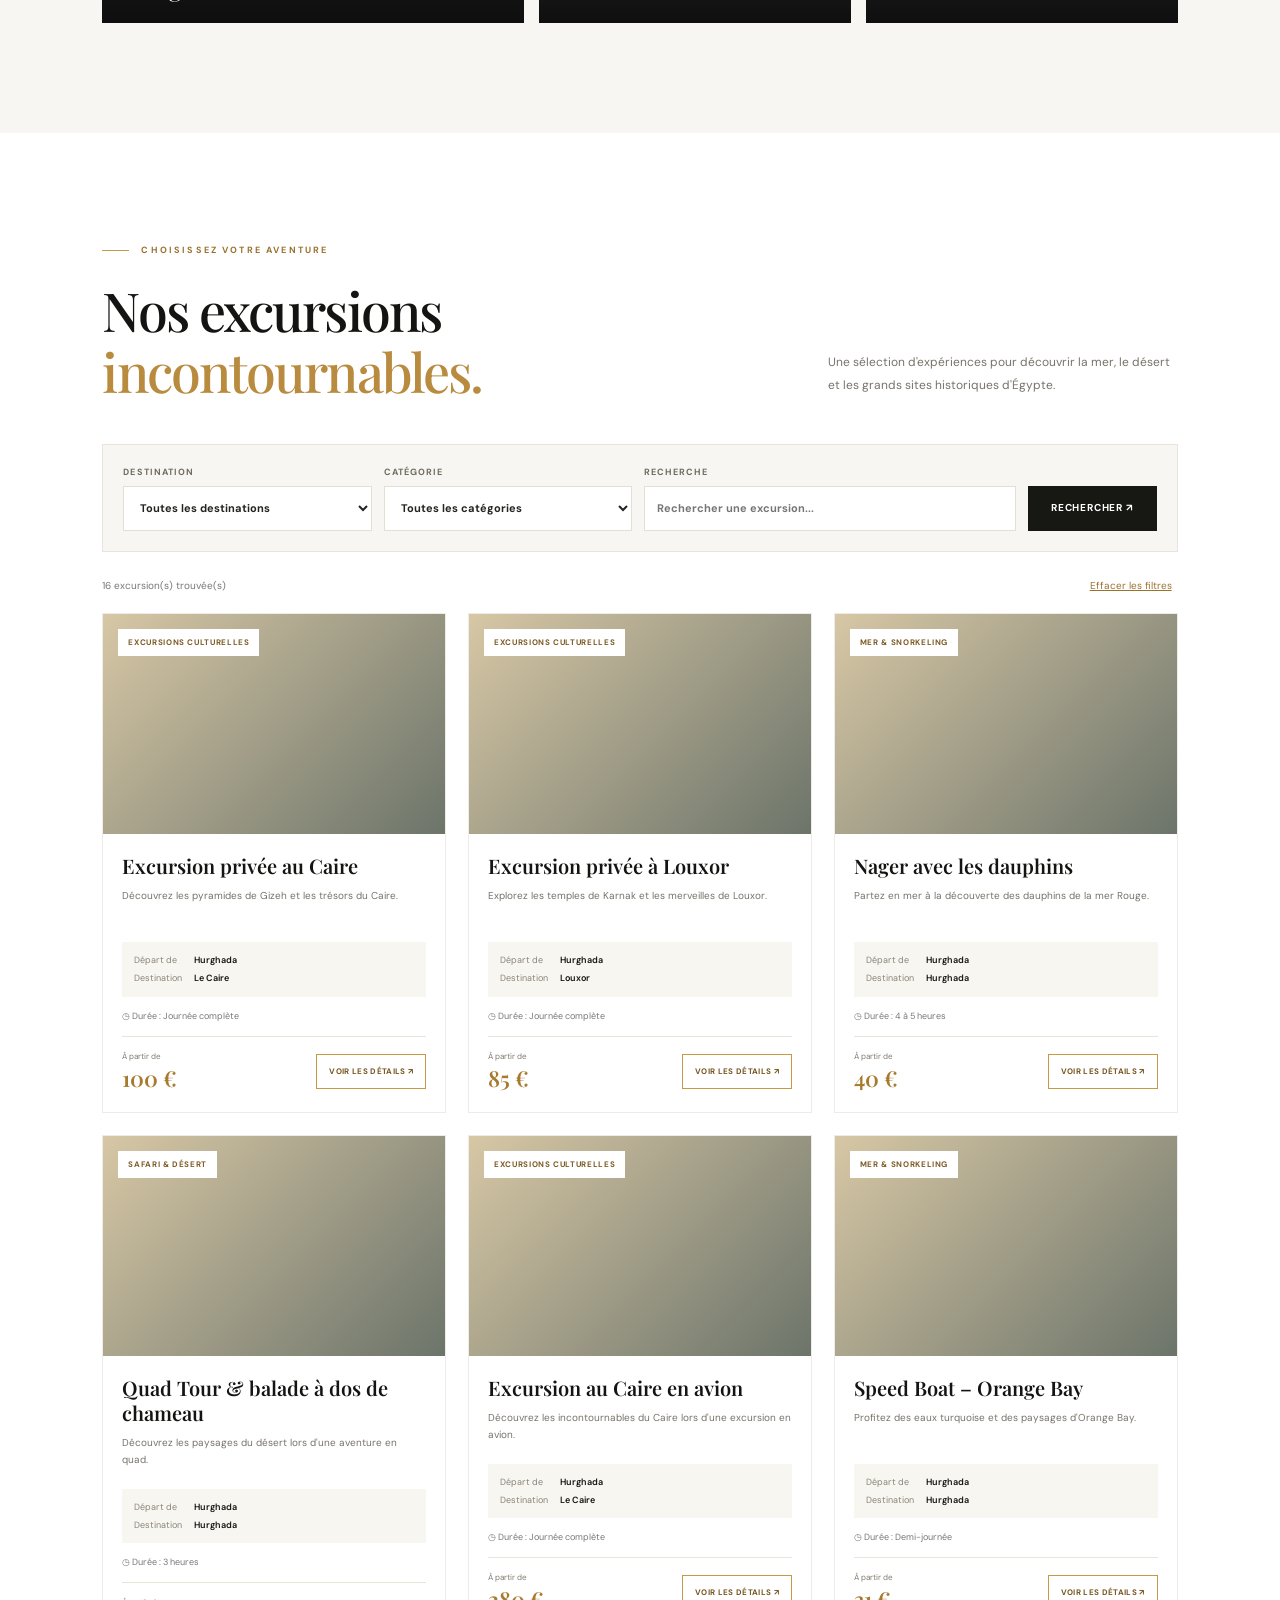
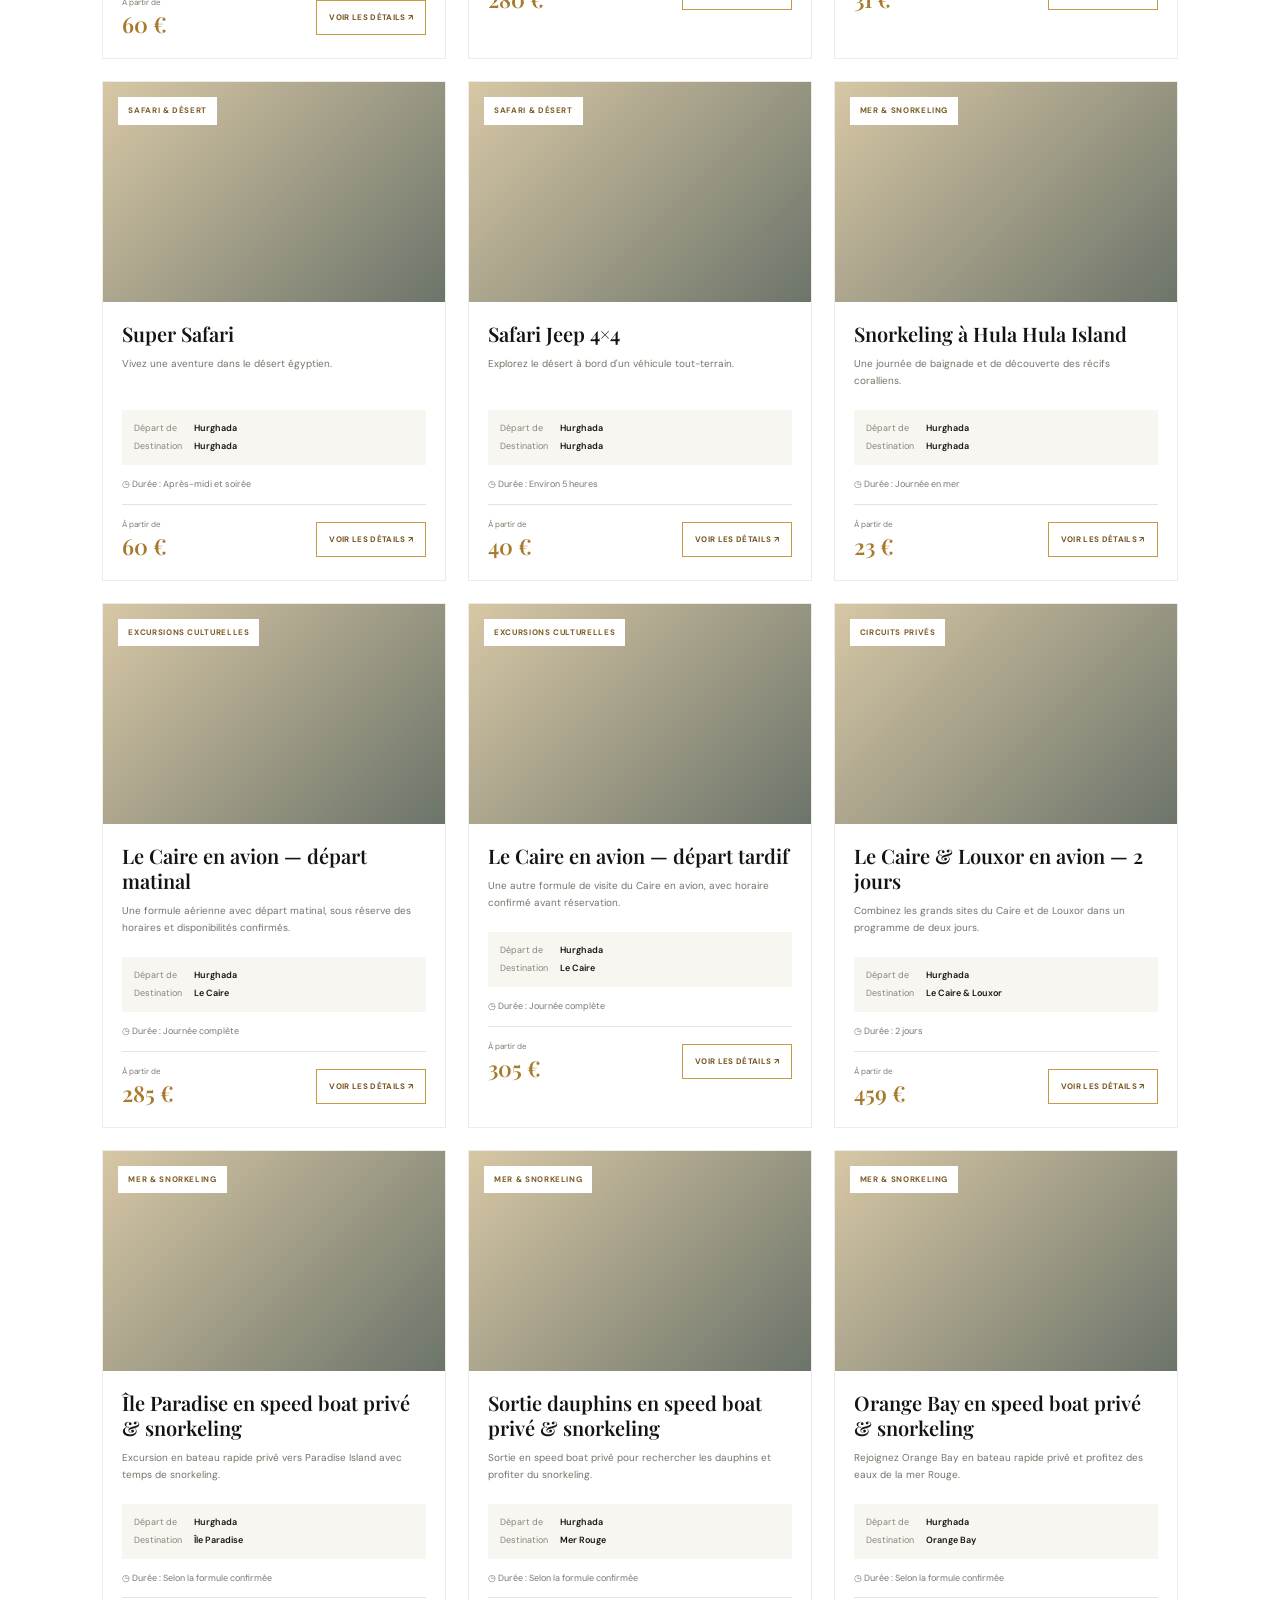
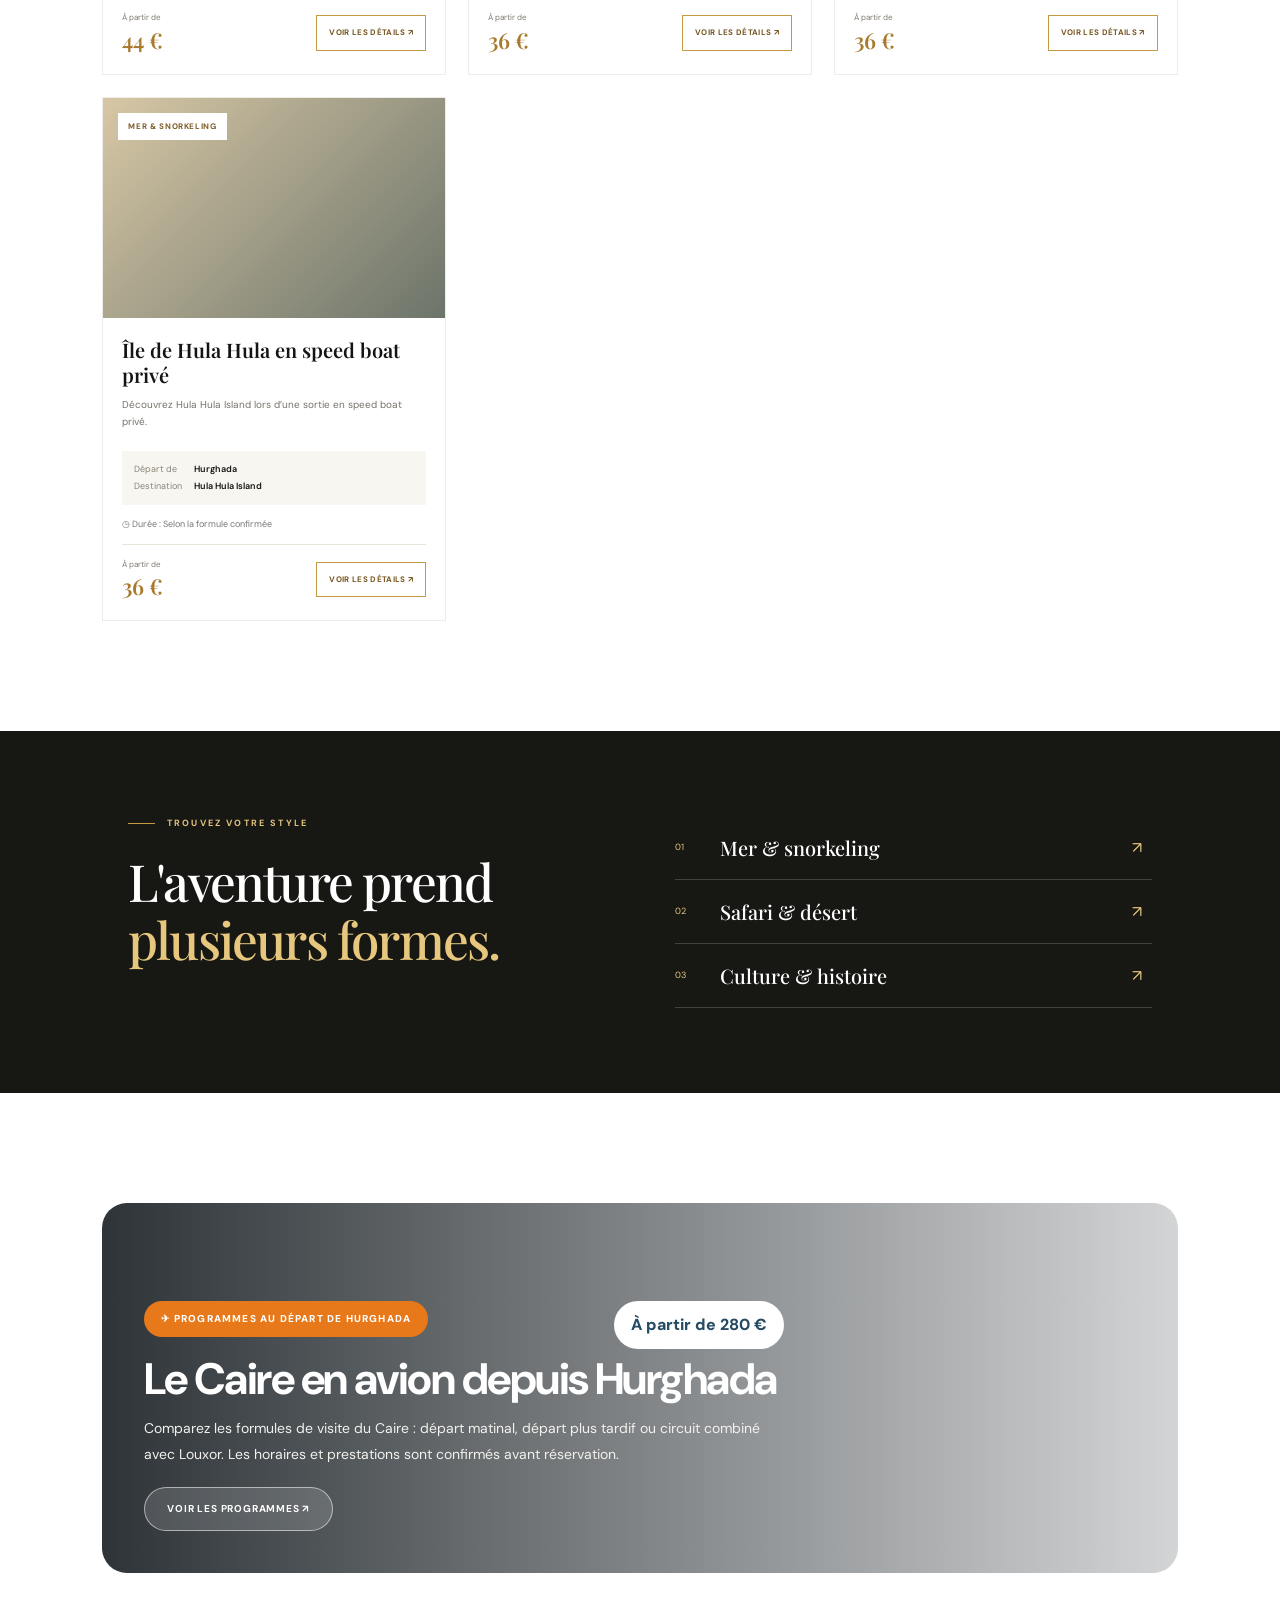
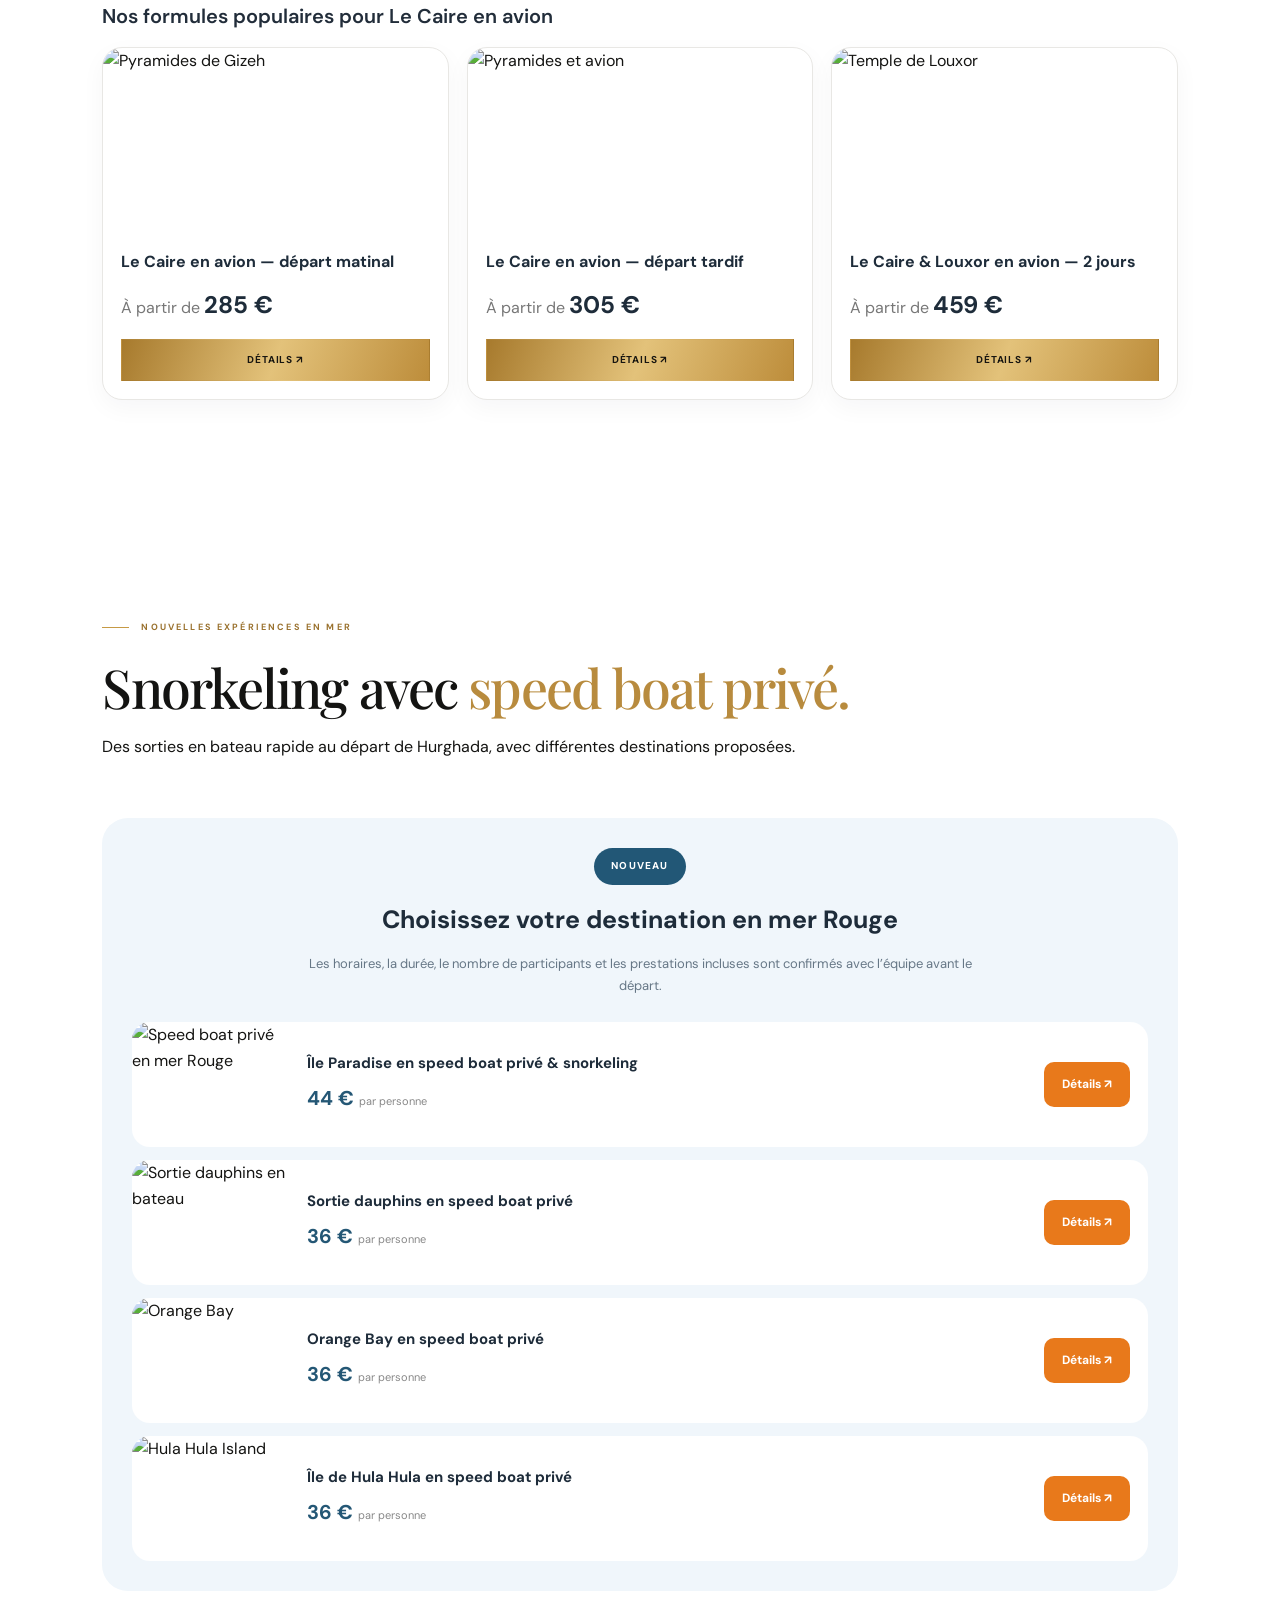
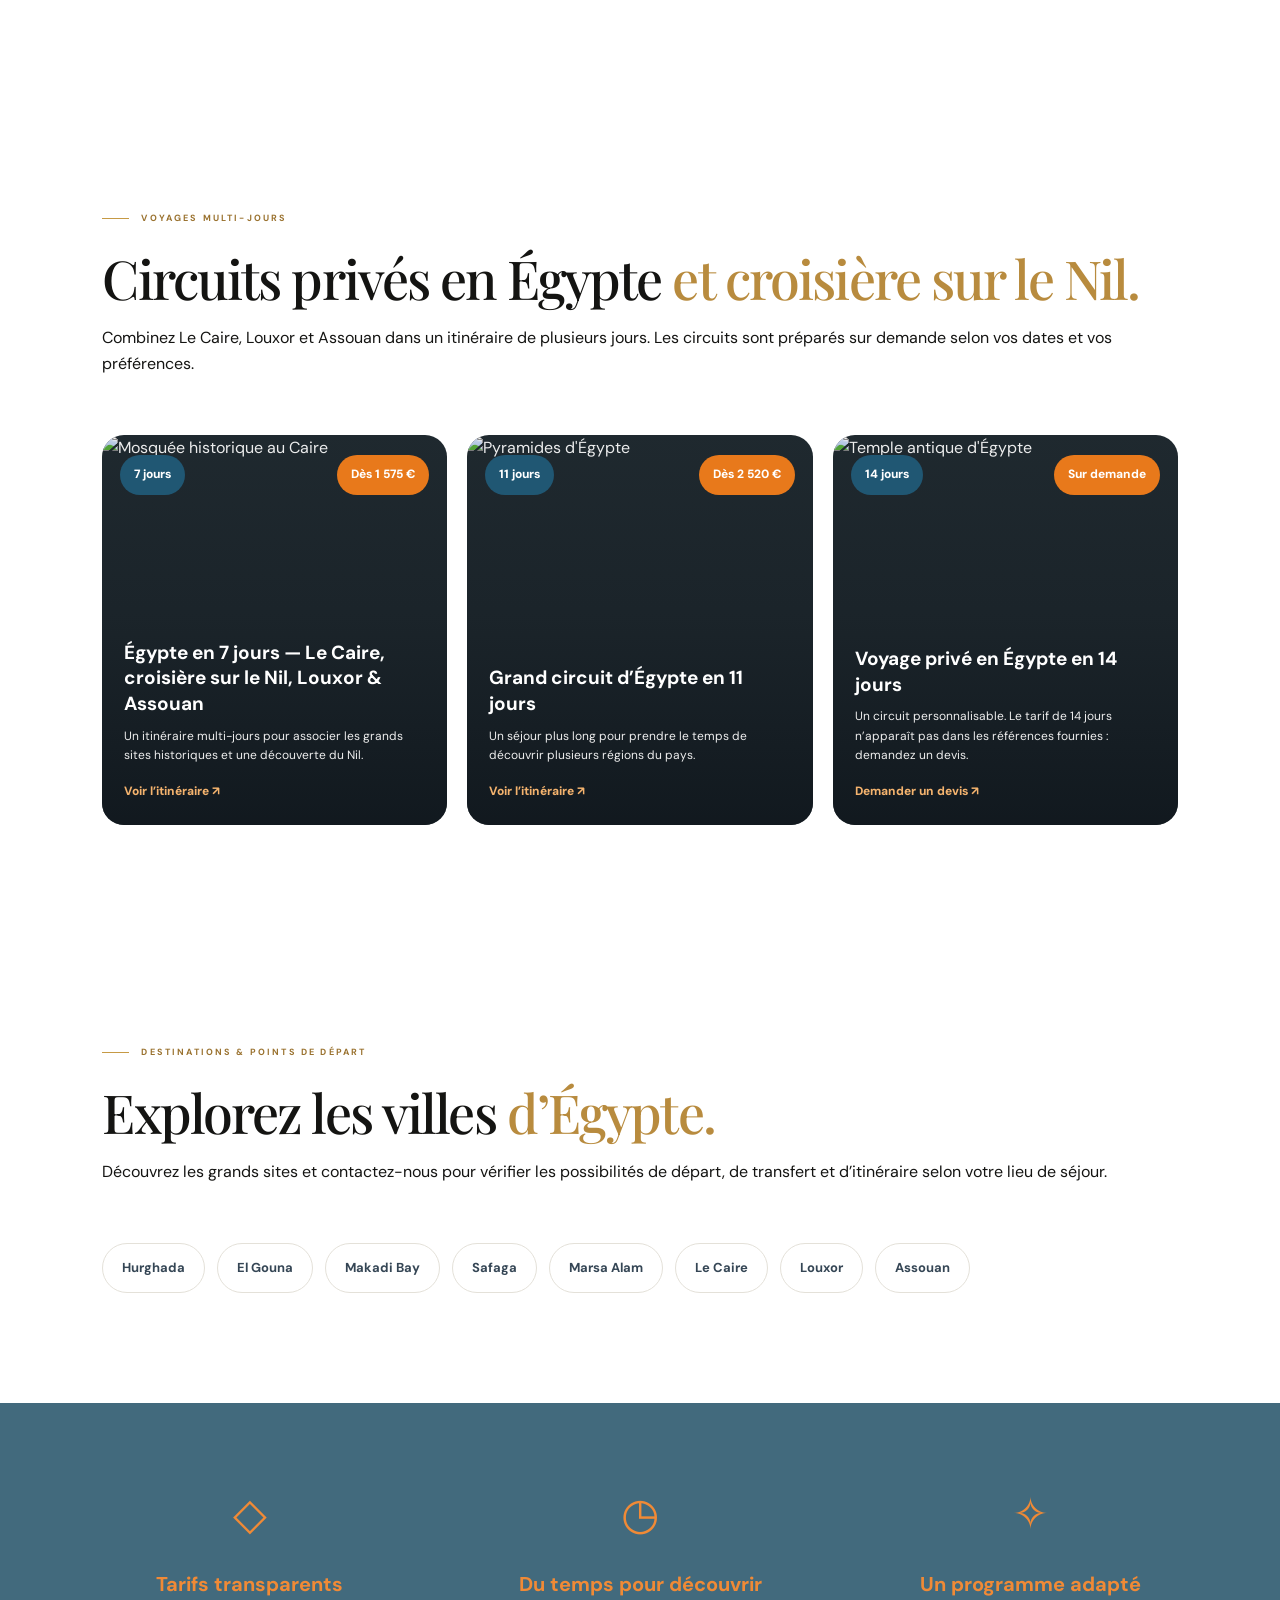
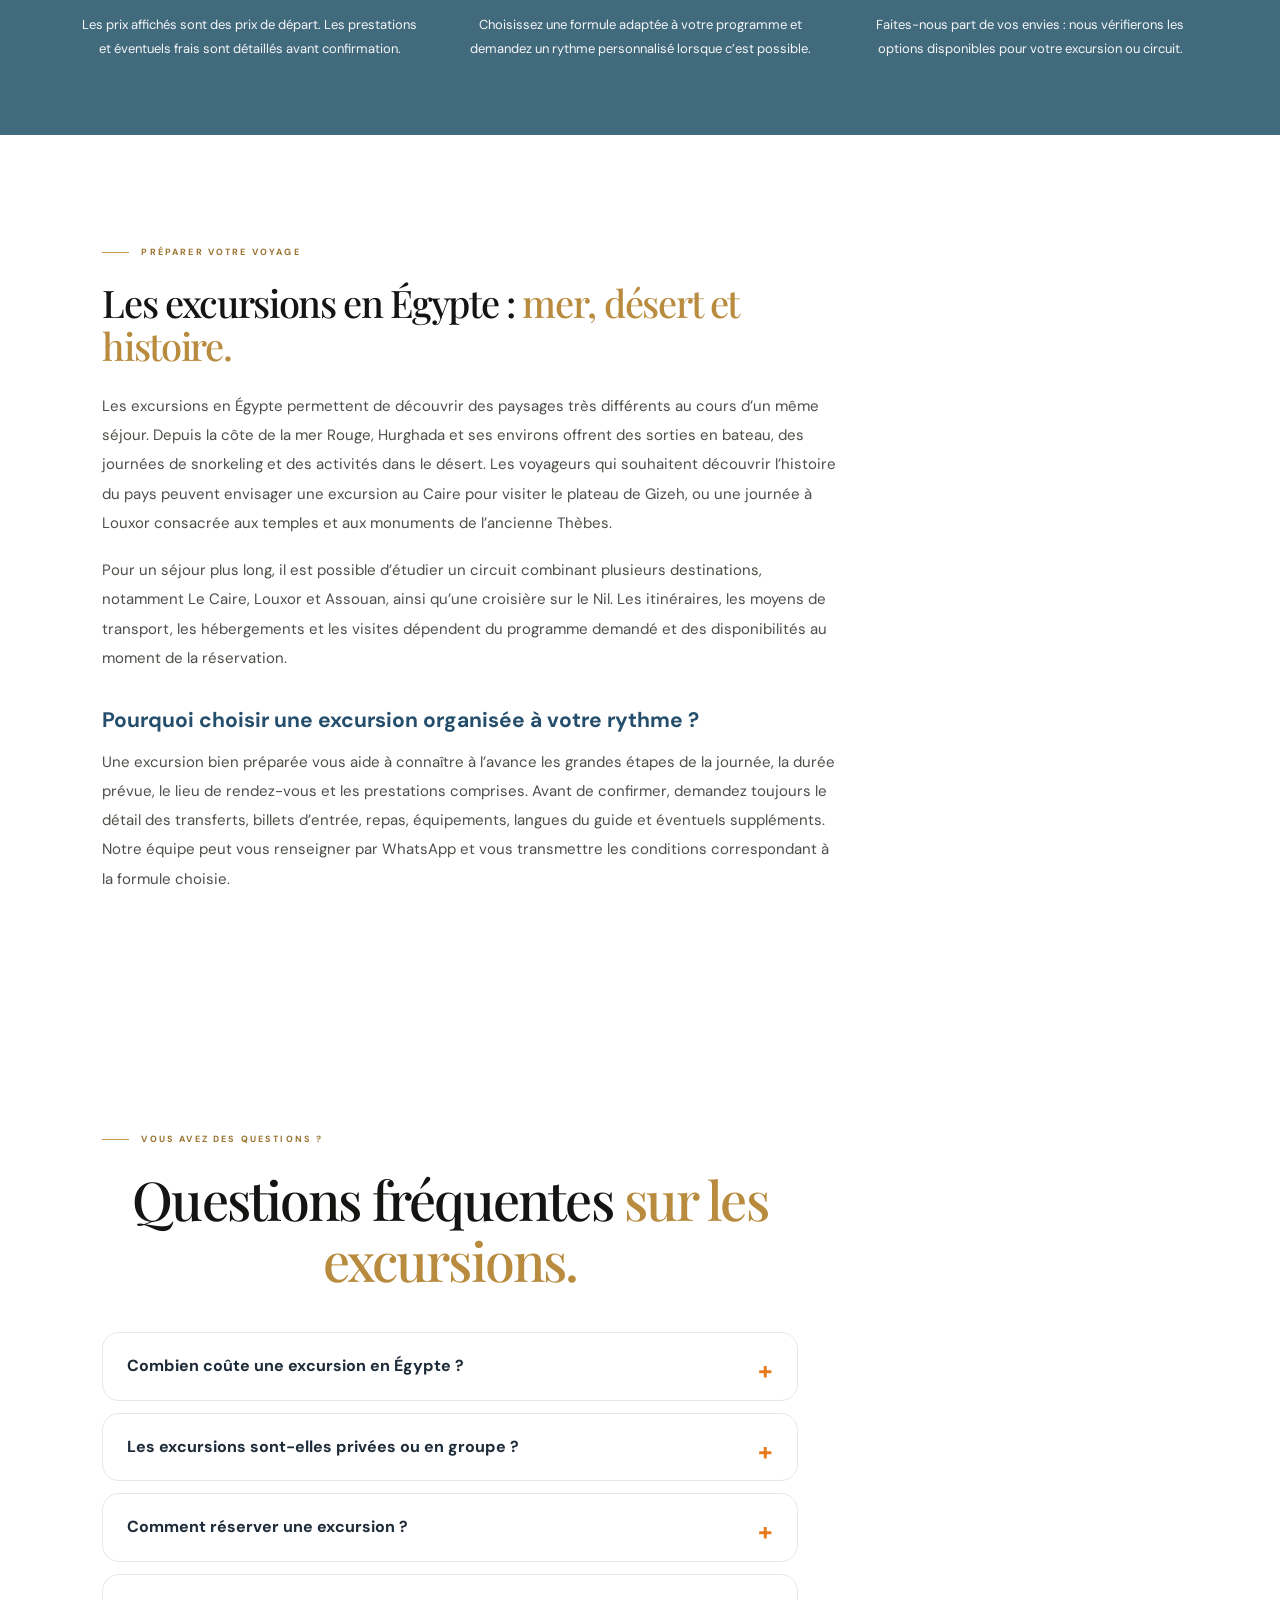
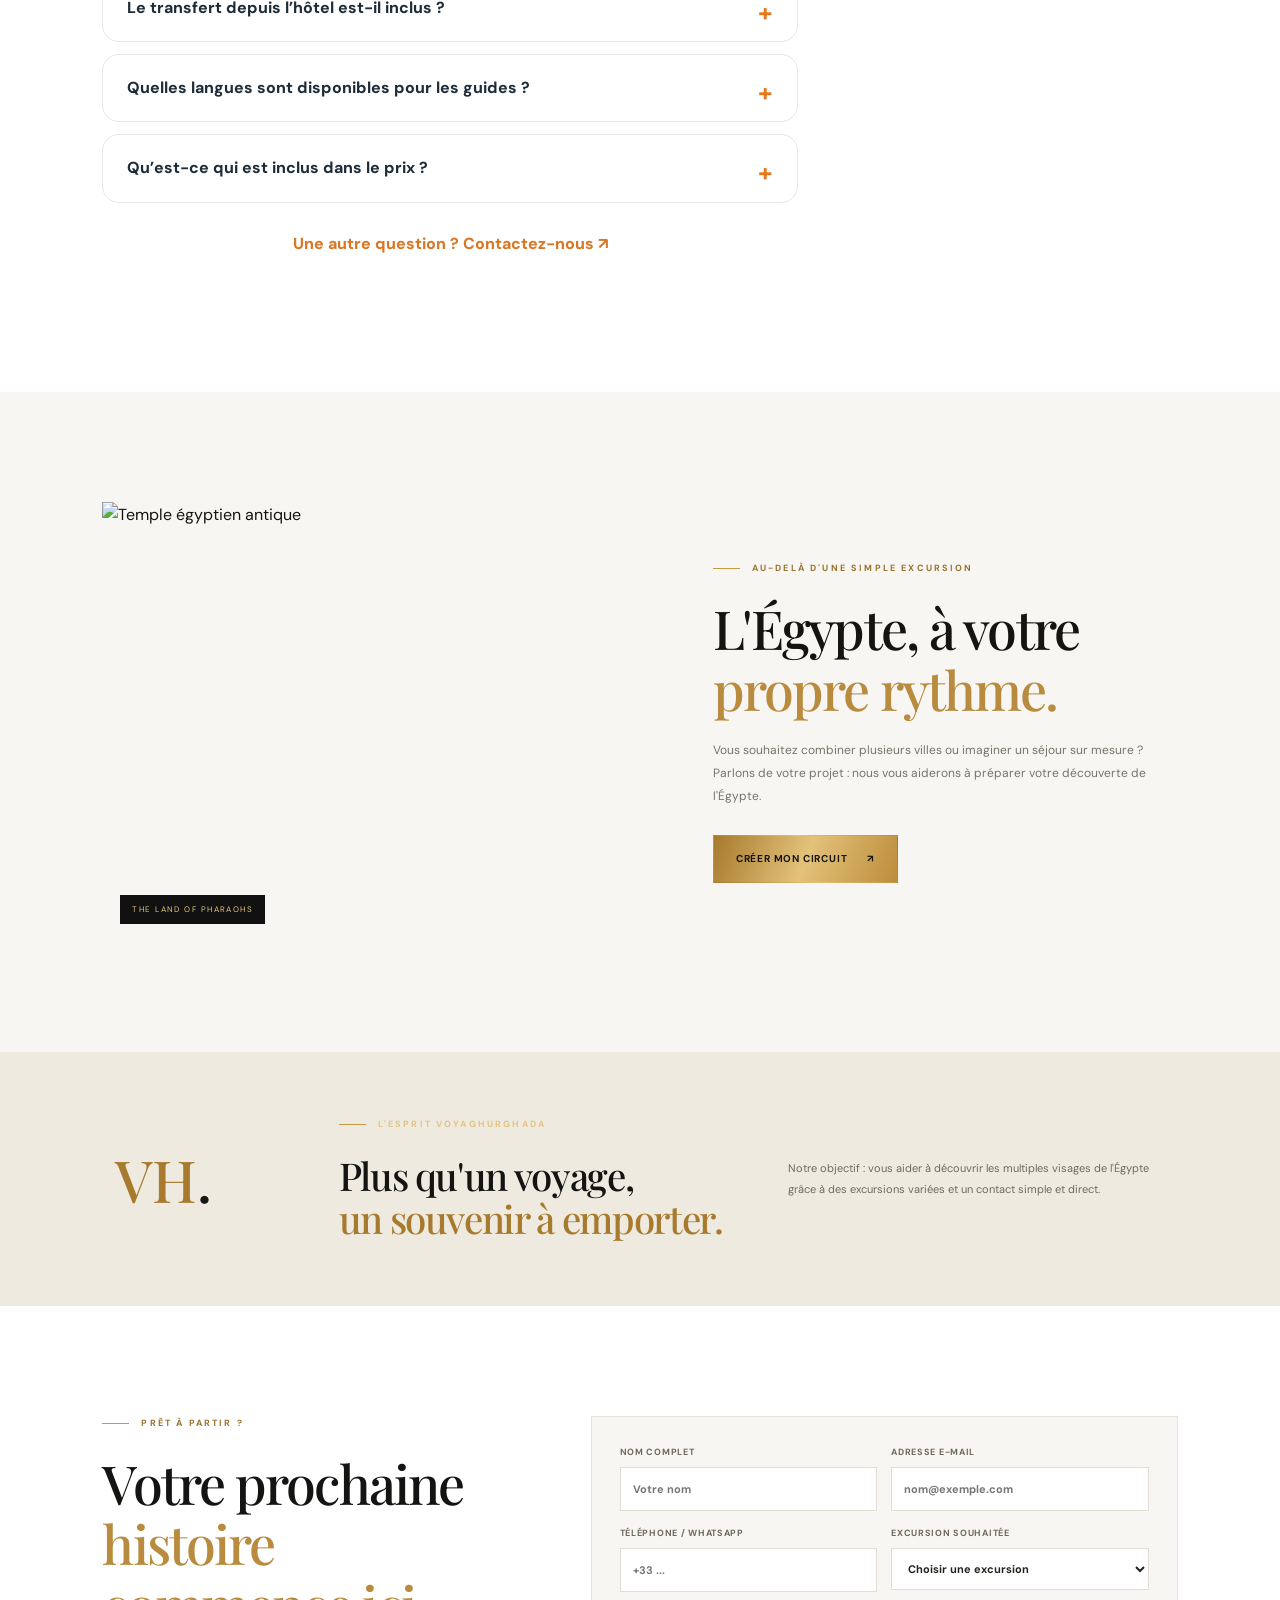
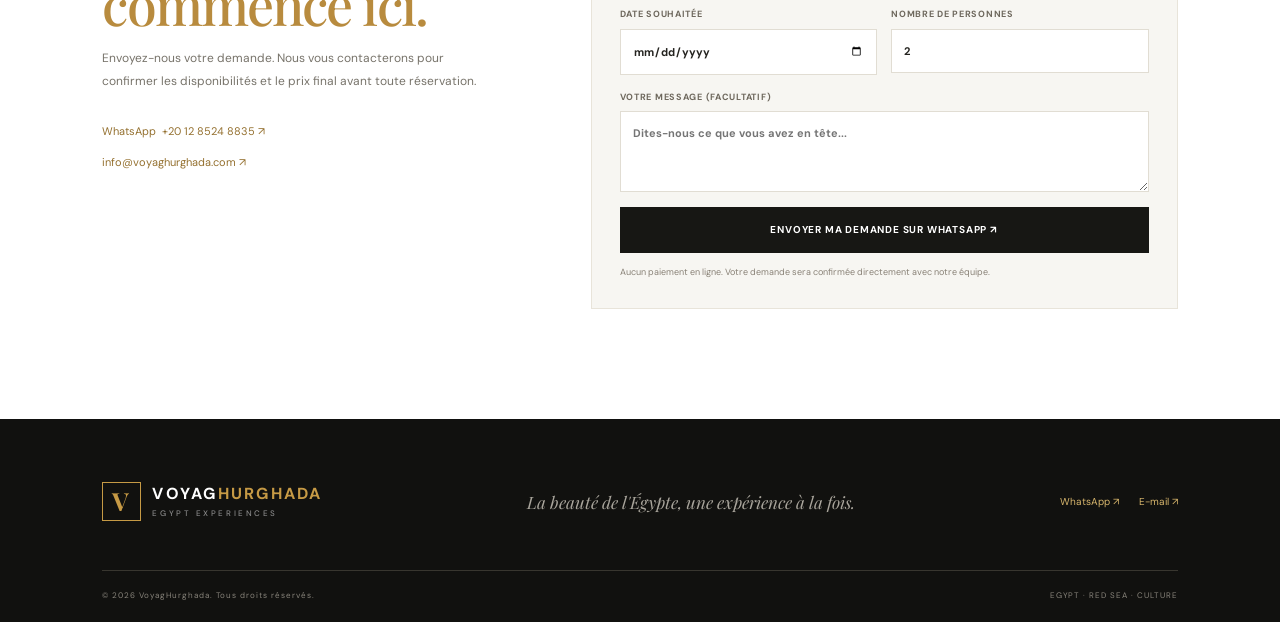
==== commit d43b18e7: "Add files via upload" ====
--- a/index.html
+++ b/index.html
@@ -1,255 +1,196 @@
-
-<!DOCTYPE html>
-<html lang="fr">
-
-<head>
-  <meta charset="UTF-8">
-  <meta name="viewport" content="width=device-width, initial-scale=1.0">
-
-  <title>Excursions à Hurghada, au Caire et à Louxor | VoyagHurghada</title>
-
-  <meta name="description" content="Découvrez nos excursions en Égypte : sorties en mer Rouge, safaris dans le désert, visites du Caire et de Louxor. Explorez l'Égypte avec VoyagHurghada.">
-
-  <meta name="robots" content="index, follow">
-
-  <meta name="author" content="VoyagHurghada">
-
-  <meta name="theme-color" content="#111111">
-
-  <meta property="og:type" content="website">
-  <meta property="og:site_name" content="VoyagHurghada">
-  <meta property="og:title" content="VoyagHurghada | Excursions en Égypte">
-  <meta property="og:description" content="Découvrez les meilleures excursions en Égypte : Hurghada, Le Caire, Louxor, safaris et sorties en mer.">
-
-  <meta property="og:locale" content="fr_FR">
-
-  <link rel="stylesheet" href="style.css">
-</head>
-
-
-<body>
-
-<header>
-  <a href="#" class="logo">VOYAG<span>HURGHADA</span></a>
-
-  <nav>
-    <a href="#destinations">Destinations</a>
-    <a href="#excursions">Excursions</a>
-    <a href="#circuits">Circuits</a>
-    <a href="#booking">Réservation</a>
-  </nav>
-
-</header>
-
-<main>
-
-<section class="hero">
-  <div class="hero-content">
-    <span>DÉCOUVREZ L'ÉGYPTE AUTREMENT</span>
-
-    <h1>
-      Des expériences
-      <em>inoubliables</em>
-      en Égypte
-    </h1>
-
-    <p>
-      De la mer Rouge aux trésors des pharaons,
-      trouvez l'excursion qui vous ressemble.
-    </p>
-
-    <a href="#excursions" class="btn">
-      Explorer les excursions →
-    </a>
-  </div>
-</section>
-
-<section class="search-section">
-  <h2>Trouvez votre prochaine excursion</h2>
-
-  
-<div class="search-box">
-
-    <select id="destination" aria-label="Choisir une destination">
-      <option value="">Toutes les destinations</option>
-      <option value="Hurghada">Hurghada</option>
-      <option value="Le Caire">Le Caire</option>
-      <option value="Louxor">Louxor</option>
-      <option value="Marsa Alam">Marsa Alam</option>
-    </select>
-
-    <select id="category" aria-label="Choisir une catégorie">
-      <option value="">Toutes les catégories</option>
-      <option value="Mer & snorkeling">Mer & snorkeling</option>
-      <option value="Safari & désert">Safari & désert</option>
-      <option value="Excursions culturelles">Excursions culturelles</option>
-    </select>
-
-    <input
-      type="search"
-      id="search"
-      placeholder="Rechercher une excursion..."
-      aria-label="Rechercher une excursion"
-    >
-
-    <button type="button" id="search-button">
-      Rechercher
-    </button>
-
-</div>
-
-</section>
-
-<section id="destinations">
-  <span class="subtitle">EXPLOREZ LE PAYS</span>
-  <h2>Nos destinations</h2>
-
-  
-<div class="destination-grid">
-
-    <article class="destination-card">
-        <img src="images/hurghada.jpg" alt="Plages et mer Rouge à Hurghada">
-        <h3>Hurghada</h3>
-    </article>
-
-    <article class="destination-card">
-        <img src="images/cairo.jpg" alt="Pyramides de Gizeh au Caire">
-        <h3>Le Caire</h3>
-    </article>
-
-    <article class="destination-card">
-        <img src="images/luxor.jpg" alt="Temples antiques de Louxor">
-        <h3>Louxor</h3>
-    </article>
-
-    <article class="destination-card">
-        <img src="images/marsa-alam.jpg" alt="Tortue marine à Marsa Alam">
-        <h3>Marsa Alam</h3>
-    </article>
-
-    <article class="destination-card">
-        <img src="images/assouan.jpg" alt="Temple de Philae à Assouan">
-        <h3>Assouan</h3>
-    </article>
-
-</div>
-
-</section>
-
-<section id="excursions" class="excursions-section">
-  <span class="subtitle">À VOUS DE CHOISIR</span>
-  <h2>Nos excursions populaires</h2>
-
-  <div id="trip-container" class="trip-grid"></div>
-</section>
-
-<section id="circuits" class="circuits">
-  <h2>Découvrez l'Égypte en profondeur</h2>
-
-  <p>
-    Combinez Le Caire, Louxor, Assouan et
-    les plus beaux paysages de l'Égypte.
-  </p>
-
-  <a href="#booking" class="btn">
-    Organiser mon voyage
-  </a>
-</section>
-
-<section id="booking">
-  <span class="subtitle">VOTRE AVENTURE COMMENCE ICI</span>
-  <h2>Demandez votre réservation</h2>
-
-  <p>
-    Envoyez votre demande et nous vous contacterons
-    pour confirmer la disponibilité et le prix final.
-  </p>
-
-  <form id="booking-form">
-
-    <input name="name" placeholder="Nom complet" required>
-
-    <input name="email" type="email"
-      placeholder="Adresse e-mail" required>
-
-    <input name="phone"
-      placeholder="Téléphone / WhatsApp" required>
-
-    <select name="trip" id="trip-select" required>
-      <option value="">Choisir une excursion</option>
-    </select>
-
-    <input name="date" type="date" required>
-
-    <input name="people" type="number"
-      min="1" value="2" required>
-
-    <textarea name="message"
-      placeholder="Votre message"></textarea>
-
-    <button class="btn" type="submit">
-      Envoyer ma demande
-    </button>
-
-  </form>
-</section>
-
-</main>
-
-<footer>
-  <h2>VOYAGHURGHADA</h2>
-  <p>Excursions et circuits en Égypte</p>
-
-  <a href="https://wa.me/201285248835">
-    WhatsApp : +20 12 8524 8835
-  </a>
-<p>
-    <a href="mailto:info@voyaghurghada.com">
-        info@voyaghurghada.com
-    </a>
-</p>
-  <p>© 2026 VoyagHurghada</p>
-</footer>
-<script src="app.js"></script>
-
-<a
-    href="https://wa.me/201285248835"
-    target="_blank"
-    rel="noopener noreferrer"
-    aria-label="Contactez-nous sur WhatsApp"
-    style="
-        position: fixed !important;
-        right: 25px !important;
-        bottom: 25px !important;
-        width: 65px !important;
-        height: 65px !important;
-        display: flex !important;
-        align-items: center !important;
-        justify-content: center !important;
-        background: #25D366 !important;
-        color: white !important;
-        border-radius: 50% !important;
-        font-size: 32px !important;
-        text-decoration: none !important;
-        z-index: 999999 !important;
-        box-shadow: 0 5px 20px rgba(0,0,0,.3) !important;
-    "
->
-    
-<svg
-    xmlns="http://www.w3.org/2000/svg"
-    viewBox="0 0 448 512"
-    width="38"
-    height="42"
-    aria-hidden="true"
->
-    <path
-        fill="white"
-        d="M380.9 97.1C339 55.1 283.2 32 223.9 32c-122.4 0-222 99.6-222 222 0 39.1 10.2 77.3 29.6 111L0 480l117.7-30.9c32.4 17.7 68.9 27 106.1 27h.1c122.3 0 224.1-99.6 224.1-222 0-59.3-25.2-115-67.1-157zm-157 341.6c-33.2 0-65.7-8.9-94.1-25.7l-6.7-4-69.8 18.3 18.6-68.1-4.4-7c-18.5-29.4-28.2-63.4-28.2-98.2 0-101.7 82.8-184.5 184.6-184.5 49.3 0 95.6 19.2 130.4 54.1 34.8 34.9 56.2 81.2 56.1 130.5 0 101.8-84.7 184.6-186.5 184.6zm101.2-138.2c-5.5-2.8-32.8-16.2-37.9-18-5.1-1.9-8.8-2.8-12.5 2.8-3.7 5.6-14.3 18-17.6 21.7-3.2 3.7-6.5 4.2-12 1.4-32.6-16.3-54-29.1-75.5-66-5.7-9.8 5.7-9.1 16.3-30.4 1.8-3.7.9-6.9-.5-9.7-1.4-2.8-12.5-30.1-17.1-41.2-4.5-10.8-9.1-9.3-12.5-9.5-3.2-.2-6.9-.2-10.6-.2-3.7 0-9.7 1.4-14.8 6.9-5.1 5.6-19.4 19-19.4 46.3 0 27.3 19.9 53.7 22.6 57.4 2.8 3.7 39.1 59.7 94.7 83.8 35.2 15.2 49 16.5 66.6 13.9 10.7-1.6 32.8-13.4 37.4-26.4 4.6-13 4.6-24.1 3.2-26.4-1.3-2.5-5-3.9-10.5-6.7z"
-    />
-</svg>
-
-</a>
-
-</body>
-</html>
+<!DOCTYPE html>
+<html lang="fr">
+<head>
+  <meta charset="UTF-8">
+  <meta name="viewport" content="width=device-width, initial-scale=1">
+  <meta name="theme-color" content="#10100f">
+  <meta name="description" content="Découvrez l'Égypte avec VoyagHurghada : excursions à Hurghada, au Caire et à Louxor, sorties en mer Rouge et safaris dans le désert. Demandez votre réservation.">
+  <meta name="robots" content="index, follow">
+  <meta name="author" content="VoyagHurghada">
+  <meta property="og:type" content="website">
+  <meta property="og:site_name" content="VoyagHurghada">
+  <meta property="og:title" content="VoyagHurghada — Explorez l'Égypte autrement">
+  <meta property="og:description" content="Mer Rouge, désert et trésors des pharaons. Organisez votre prochaine expérience en Égypte.">
+  <meta property="og:locale" content="fr_FR">
+  <title>VoyagHurghada | Excursions et circuits en Égypte</title>
+  <link rel="preconnect" href="https://fonts.googleapis.com">
+  <link rel="preconnect" href="https://fonts.gstatic.com" crossorigin>
+  <link href="https://fonts.googleapis.com/css2?family=DM+Sans:wght@400;500;600;700&family=Playfair+Display:wght@500;600;700&display=swap" rel="stylesheet">
+  <link rel="stylesheet" href="style.css">
+  <script defer src="app.js"></script>
+</head>
+<body>
+  <div class="topline"><span data-i18n="topline">Votre prochaine aventure commence en Égypte</span><a href="mailto:info@voyaghurghada.com">info@voyaghurghada.com</a></div>
+  <header class="site-header">
+    <a class="brand" href="#" aria-label="VoyagHurghada accueil"><span class="brand-mark">V</span><span>VOYAG<span class="gold">HURGHADA</span><small>EGYPT EXPERIENCES</small></span></a>
+    <button class="menu-toggle" id="menu-toggle" aria-label="Ouvrir le menu" aria-expanded="false">☰</button>
+    <nav class="main-nav" id="main-nav">
+      <a href="#destinations" data-i18n="navDest">Destinations</a>
+      <a href="#excursions" data-i18n="navTrips">Excursions</a>
+      <a href="#circuits" data-i18n="navCircuits">Circuits</a>
+      <a href="#about" data-i18n="navAbout">À propos</a>
+      <a href="#booking" class="nav-cta" data-i18n="navBooking">Réserver</a>
+    </nav>
+    <label class="language-select"><span class="sr-only">Language</span>
+      <select id="language-select" aria-label="Choisir la langue">
+        <option value="fr">FR</option><option value="en">EN</option><option value="de">DE</option>
+      </select>
+    </label>
+  </header>
+
+  <main>
+    <section class="hero">
+      <div class="hero-shade"></div>
+      <div class="hero-content">
+        <p class="eyebrow"><span></span><span data-i18n="heroEyebrow">DES EXPÉRIENCES AUTHENTIQUES</span></p>
+        <h1 data-i18n="heroTitle">L'Égypte vous attend.<br><em>Vivez-la pleinement.</em></h1>
+        <p class="hero-copy" data-i18n="heroCopy">Des eaux turquoise de la mer Rouge aux temples millénaires, découvrez l'Égypte à votre rythme.</p>
+        <div class="hero-actions">
+          <a class="button button-gold" href="#excursions" data-i18n="heroButton">Explorer les excursions <span>↗</span></a>
+          <a class="text-link" href="#destinations" data-i18n="heroSecondary">Découvrir les destinations <span>↓</span></a>
+        </div>
+        <div class="hero-note"><span class="note-line"></span><span data-i18n="heroNote">Hurghada · Le Caire · Louxor · Mer Rouge</span></div>
+      </div>
+      <div class="hero-index"><span>01</span><i></i><span>04</span></div>
+    </section>
+
+    <section class="trust-strip" aria-label="Nos engagements">
+      <div><b>✦</b><span data-i18n="trust1">Expériences soigneusement choisies</span></div>
+      <div><b>◈</b><span data-i18n="trust2">Contact direct et accompagnement</span></div>
+      <div><b>◎</b><span data-i18n="trust3">Confirmation avant réservation</span></div>
+    </section>
+
+    <section class="section destinations-section" id="destinations">
+      <div class="section-heading">
+        <div><p class="eyebrow dark"><span></span><span data-i18n="destEyebrow">EXPLOREZ L'ÉGYPTE</span></p><h2 data-i18n="destTitle">Des lieux qui racontent<br><em>mille histoires.</em></h2></div>
+        <p class="section-intro" data-i18n="destIntro">Choisissez votre prochaine escale et laissez-vous surprendre par les paysages, la culture et l'hospitalité égyptienne.</p>
+      </div>
+      <div class="destination-grid">
+        <a href="#excursions" class="destination-card destination-large" data-destination="Hurghada"><img src="images/hurghada.jpg" alt="Mer Rouge et plages de Hurghada" loading="lazy"><span class="destination-overlay"></span><span class="destination-label"><small>01 / RED SEA</small><strong>Hurghada</strong><i>↗</i></span></a>
+        <a href="#excursions" class="destination-card" data-destination="Le Caire"><img src="images/cairo.jpg" alt="Pyramides de Gizeh au Caire" loading="lazy"><span class="destination-overlay"></span><span class="destination-label"><small>02 / HISTORY</small><strong>Le Caire</strong><i>↗</i></span></a>
+        <a href="#excursions" class="destination-card" data-destination="Louxor"><img src="images/luxor.jpg" alt="Temples antiques de Louxor" loading="lazy"><span class="destination-overlay"></span><span class="destination-label"><small>03 / ANTIQUITY</small><strong>Louxor</strong><i>↗</i></span></a>
+        <a href="#excursions" class="destination-card" data-destination="Marsa Alam"><img src="images/marsa-alam.jpg" alt="Vie marine à Marsa Alam" loading="lazy"><span class="destination-overlay"></span><span class="destination-label"><small>04 / NATURE</small><strong>Marsa Alam</strong><i>↗</i></span></a>
+        <a href="#excursions" class="destination-card" data-destination="Assouan"><img src="images/assouan.jpg" alt="Temple de Philae à Assouan" loading="lazy"><span class="destination-overlay"></span><span class="destination-label"><small>05 / NILE</small><strong>Assouan</strong><i>↗</i></span></a>
+      </div>
+    </section>
+
+    <section class="section experiences-section" id="excursions">
+      <div class="section-heading">
+        <div><p class="eyebrow dark"><span></span><span data-i18n="tripsEyebrow">CHOISISSEZ VOTRE AVENTURE</span></p><h2 data-i18n="tripsTitle">Nos excursions<br><em>incontournables.</em></h2></div>
+        <p class="section-intro" data-i18n="tripsIntro">Une sélection d'expériences pour découvrir la mer, le désert et les grands sites historiques d'Égypte.</p>
+      </div>
+      <div class="filter-panel">
+        <label><span data-i18n="filterDestination">Destination</span><select id="destination"><option value="">Toutes les destinations</option><option>Hurghada</option><option>Le Caire</option><option>Louxor</option><option>Marsa Alam</option><option>Assouan</option><option>Orange Bay</option><option>Hula Hula Island</option><option>Île Paradise</option><option>Mer Rouge</option><option>Le Caire & Louxor</option></select></label>
+        <label><span data-i18n="filterCategory">Catégorie</span><select id="category"><option value="">Toutes les catégories</option><option>Mer & snorkeling</option><option>Safari & désert</option><option>Excursions culturelles</option><option>Circuits privés</option></select></label>
+        <label class="keyword-field"><span data-i18n="filterKeyword">Recherche</span><input type="search" id="search" placeholder="Rechercher une excursion..."></label>
+        <button type="button" class="button button-dark" id="search-button" data-i18n="filterButton">Rechercher ↗</button>
+      </div>
+      <div class="results-bar"><p id="results-count" aria-live="polite"></p><button id="reset-search" type="button" class="reset-button" data-i18n="reset">Effacer les filtres</button></div>
+      <div id="trip-container" class="trip-grid"></div>
+    </section>
+
+    <section class="category-band">
+      <div class="category-band-heading"><p class="eyebrow"><span></span><span data-i18n="categoryEyebrow">TROUVEZ VOTRE STYLE</span></p><h2 data-i18n="categoryTitle">L'aventure prend<br><em>plusieurs formes.</em></h2></div>
+      <div class="category-links">
+        <button data-category="Mer & snorkeling"><span>01</span><b data-i18n="catSea">Mer & snorkeling</b><i>↗</i></button>
+        <button data-category="Safari & désert"><span>02</span><b data-i18n="catDesert">Safari & désert</b><i>↗</i></button>
+        <button data-category="Excursions culturelles"><span>03</span><b data-i18n="catCulture">Culture & histoire</b><i>↗</i></button>
+      </div>
+    </section>
+
+
+    <section class="section flight-feature-section" id="cairo-flights">
+      <div class="feature-banner flight-banner">
+        <div class="feature-banner-copy"><span class="feature-pill">✈ PROGRAMMES AU DÉPART DE HURGHADA</span><span class="feature-price">À partir de 280 €</span><h2>Le Caire en avion depuis Hurghada</h2><p>Comparez les formules de visite du Caire : départ matinal, départ plus tardif ou circuit combiné avec Louxor. Les horaires et prestations sont confirmés avant réservation.</p><a href="#excursions" class="button button-light">Voir les programmes ↗</a></div>
+      </div>
+      <h3 class="subsection-title">Nos formules populaires pour Le Caire en avion</h3>
+      <div class="offer-grid three-offers">
+        <article class="offer-card"><img src="images/cairo-pyramids.jpg" alt="Pyramides de Gizeh"><div><h4>Le Caire en avion — départ matinal</h4><p class="offer-price">À partir de <strong>285 €</strong></p><a href="trip.html?id=10" class="button button-gold">Détails ↗</a></div></article>
+        <article class="offer-card"><img src="images/cairo-plane.jpg" alt="Pyramides et avion"><div><h4>Le Caire en avion — départ tardif</h4><p class="offer-price">À partir de <strong>305 €</strong></p><a href="trip.html?id=11" class="button button-gold">Détails ↗</a></div></article>
+        <article class="offer-card"><img src="images/luxor-karnak.jpg" alt="Temple de Louxor"><div><h4>Le Caire & Louxor en avion — 2 jours</h4><p class="offer-price">À partir de <strong>459 €</strong></p><a href="trip.html?id=12" class="button button-gold">Détails ↗</a></div></article>
+      </div>
+    </section>
+
+    <section class="section speedboat-section" id="speedboat">
+      <div class="section-heading"><div><p class="eyebrow dark"><span></span>NOUVELLES EXPÉRIENCES EN MER</p><h2>Snorkeling avec <em>speed boat privé.</em></h2><p>Des sorties en bateau rapide au départ de Hurghada, avec différentes destinations proposées.</p></div><a href="#excursions" class="text-link">Toutes les excursions ↗</a></div>
+      <div class="speedboat-panel">
+        <div class="speedboat-intro"><span class="feature-pill blue-pill">NOUVEAU</span><h3>Choisissez votre destination en mer Rouge</h3><p>Les horaires, la durée, le nombre de participants et les prestations incluses sont confirmés avec l’équipe avant le départ.</p></div>
+        <div class="speedboat-list">
+          <article class="speedboat-item"><img src="images/orange-bay-speedboat.jpg" alt="Speed boat privé en mer Rouge"><div><h4>Île Paradise en speed boat privé & snorkeling</h4><strong>44 € <small>par personne</small></strong></div><a href="trip.html?id=13">Détails ↗</a></article>
+          <article class="speedboat-item"><img src="images/red-sea-dolphins.jpg" alt="Sortie dauphins en bateau"><div><h4>Sortie dauphins en speed boat privé</h4><strong>36 € <small>par personne</small></strong></div><a href="trip.html?id=14">Détails ↗</a></article>
+          <article class="speedboat-item"><img src="images/orange-bay-speedboat.jpg" alt="Orange Bay"><div><h4>Orange Bay en speed boat privé</h4><strong>36 € <small>par personne</small></strong></div><a href="trip.html?id=15">Détails ↗</a></article>
+          <article class="speedboat-item"><img src="images/red-sea-snorkeling.jpg" alt="Hula Hula Island"><div><h4>Île de Hula Hula en speed boat privé</h4><strong>36 € <small>par personne</small></strong></div><a href="trip.html?id=16">Détails ↗</a></article>
+        </div>
+      </div>
+    </section>
+
+    <section class="section roundtrips-section" id="roundtrips">
+      <div class="section-heading"><div><p class="eyebrow dark"><span></span>VOYAGES MULTI-JOURS</p><h2>Circuits privés en Égypte <em>et croisière sur le Nil.</em></h2><p>Combinez Le Caire, Louxor et Assouan dans un itinéraire de plusieurs jours. Les circuits sont préparés sur demande selon vos dates et vos préférences.</p></div></div>
+      <div class="roundtrip-grid">
+        <article class="roundtrip-card"><img src="https://images.unsplash.com/photo-1572252009286-268acec5ca0a?auto=format&fit=crop&w=1200&q=85" alt="Mosquée historique au Caire" loading="lazy"><span class="roundtrip-days">7 jours</span><span class="roundtrip-price">Dès 1 575 €</span><div><h3>Égypte en 7 jours — Le Caire, croisière sur le Nil, Louxor & Assouan</h3><p>Un itinéraire multi-jours pour associer les grands sites historiques et une découverte du Nil.</p><a href="https://wa.me/201285248835?text=Bonjour%20VoyagHurghada%2C%20je%20souhaite%20des%20informations%20sur%20le%20circuit%20de%207%20jours%20%C3%A0%201575%20euros." target="_blank" rel="noopener">Voir l’itinéraire ↗</a></div></article>
+        <article class="roundtrip-card"><img src="https://images.unsplash.com/photo-1568322445389-f64ac2515020?auto=format&fit=crop&w=1200&q=85" alt="Pyramides d'Égypte" loading="lazy"><span class="roundtrip-days">11 jours</span><span class="roundtrip-price">Dès 2 520 €</span><div><h3>Grand circuit d’Égypte en 11 jours</h3><p>Un séjour plus long pour prendre le temps de découvrir plusieurs régions du pays.</p><a href="https://wa.me/201285248835?text=Bonjour%20VoyagHurghada%2C%20je%20souhaite%20des%20informations%20sur%20le%20circuit%20de%2011%20jours%20%C3%A0%202520%20euros." target="_blank" rel="noopener">Voir l’itinéraire ↗</a></div></article>
+        <article class="roundtrip-card"><img src="https://images.unsplash.com/photo-1539768942893-daf53e448371?auto=format&fit=crop&w=1200&q=85" alt="Temple antique d'Égypte" loading="lazy"><span class="roundtrip-days">14 jours</span><span class="roundtrip-price">Sur demande</span><div><h3>Voyage privé en Égypte en 14 jours</h3><p>Un circuit personnalisable. Le tarif de 14 jours n’apparaît pas dans les références fournies : demandez un devis.</p><a href="https://wa.me/201285248835?text=Bonjour%20VoyagHurghada%2C%20je%20souhaite%20un%20devis%20pour%20un%20circuit%20priv%C3%A9%20de%2014%20jours." target="_blank" rel="noopener">Demander un devis ↗</a></div></article>
+      </div>
+    </section>
+
+    <section class="section departure-section">
+      <div class="section-heading"><div><p class="eyebrow dark"><span></span>DESTINATIONS & POINTS DE DÉPART</p><h2>Explorez les villes <em>d’Égypte.</em></h2><p>Découvrez les grands sites et contactez-nous pour vérifier les possibilités de départ, de transfert et d’itinéraire selon votre lieu de séjour.</p></div></div>
+      <div class="departure-chips"><a href="#destinations">Hurghada</a><a href="#destinations">El Gouna</a><a href="#destinations">Makadi Bay</a><a href="#destinations">Safaga</a><a href="#destinations">Marsa Alam</a><a href="#destinations">Le Caire</a><a href="#destinations">Louxor</a><a href="#destinations">Assouan</a></div>
+    </section>
+
+    <section class="benefits-band">
+      <div class="benefit-item"><span class="benefit-icon">◇</span><h3>Tarifs transparents</h3><p>Les prix affichés sont des prix de départ. Les prestations et éventuels frais sont détaillés avant confirmation.</p></div>
+      <div class="benefit-item"><span class="benefit-icon">◷</span><h3>Du temps pour découvrir</h3><p>Choisissez une formule adaptée à votre programme et demandez un rythme personnalisé lorsque c’est possible.</p></div>
+      <div class="benefit-item"><span class="benefit-icon">✧</span><h3>Un programme adapté</h3><p>Faites-nous part de vos envies : nous vérifierons les options disponibles pour votre excursion ou circuit.</p></div>
+    </section>
+
+    <section class="section longform-section">
+      <p class="eyebrow dark"><span></span>PRÉPARER VOTRE VOYAGE</p><h2>Les excursions en Égypte : <em>mer, désert et histoire.</em></h2>
+      <p>Les excursions en Égypte permettent de découvrir des paysages très différents au cours d’un même séjour. Depuis la côte de la mer Rouge, Hurghada et ses environs offrent des sorties en bateau, des journées de snorkeling et des activités dans le désert. Les voyageurs qui souhaitent découvrir l’histoire du pays peuvent envisager une excursion au Caire pour visiter le plateau de Gizeh, ou une journée à Louxor consacrée aux temples et aux monuments de l’ancienne Thèbes.</p>
+      <p>Pour un séjour plus long, il est possible d’étudier un circuit combinant plusieurs destinations, notamment Le Caire, Louxor et Assouan, ainsi qu’une croisière sur le Nil. Les itinéraires, les moyens de transport, les hébergements et les visites dépendent du programme demandé et des disponibilités au moment de la réservation.</p>
+      <h3>Pourquoi choisir une excursion organisée à votre rythme ?</h3>
+      <p>Une excursion bien préparée vous aide à connaître à l’avance les grandes étapes de la journée, la durée prévue, le lieu de rendez-vous et les prestations comprises. Avant de confirmer, demandez toujours le détail des transferts, billets d’entrée, repas, équipements, langues du guide et éventuels suppléments. Notre équipe peut vous renseigner par WhatsApp et vous transmettre les conditions correspondant à la formule choisie.</p>
+    </section>
+
+    <section class="section faq-section" id="faq">
+      <div class="section-heading centered"><div><p class="eyebrow dark"><span></span>VOUS AVEZ DES QUESTIONS ?</p><h2>Questions fréquentes <em>sur les excursions.</em></h2></div></div>
+      <div class="faq-list">
+        <details><summary>Combien coûte une excursion en Égypte ?</summary><p>Les prix dépendent de la destination, du transport et des prestations. Sur ce site, les tarifs sont indiqués « à partir de ». Par exemple, les formules speed boat privées affichées commencent à 36 € par personne, tandis que l’excursion au Caire en avion commence à 280 €. Le prix final est confirmé avant réservation.</p></details>
+        <details><summary>Les excursions sont-elles privées ou en groupe ?</summary><p>Le type de prestation dépend de l’excursion choisie. Les offres mentionnées comme privées sont identifiées sur leur fiche. Demandez confirmation du type de véhicule ou de bateau et du nombre de participants avant de réserver.</p></details>
+        <details><summary>Comment réserver une excursion ?</summary><p>Utilisez le bouton de demande sur la fiche de l’excursion ou contactez-nous sur WhatsApp. Indiquez la date souhaitée et le nombre de participants ; nous vous confirmerons la disponibilité et le tarif final.</p></details>
+        <details><summary>Le transfert depuis l’hôtel est-il inclus ?</summary><p>Les conditions de prise en charge varient selon l’offre et l’hôtel. Le point de rendez-vous, les transferts et les éventuels suppléments doivent être confirmés avant la réservation.</p></details>
+        <details><summary>Quelles langues sont disponibles pour les guides ?</summary><p>La langue du guide dépend de l’excursion et des disponibilités. Indiquez votre langue souhaitée lors de la demande pour que nous puissions la vérifier.</p></details>
+        <details><summary>Qu’est-ce qui est inclus dans le prix ?</summary><p>Les inclusions varient selon la formule. Demandez le détail des transferts, billets d’entrée, repas, boissons, équipement, taxes et éventuels frais supplémentaires avant de confirmer.</p></details>
+      </div>
+      <a class="faq-more" href="https://wa.me/201285248835?text=Bonjour%20VoyagHurghada%2C%20j%27ai%20une%20question%20sur%20vos%20excursions." target="_blank" rel="noopener">Une autre question ? Contactez-nous ↗</a>
+    </section>
+
+    <section class="section circuits-section" id="circuits">
+      <div class="circuit-image"><img src="https://images.unsplash.com/photo-1539768942893-daf53e448371?auto=format&fit=crop&w=1200&q=85" alt="Temple égyptien antique" loading="lazy"><span class="image-caption">THE LAND OF PHARAOHS</span></div>
+      <div class="circuit-content"><p class="eyebrow dark"><span></span><span data-i18n="circuitEyebrow">AU-DELÀ D'UNE SIMPLE EXCURSION</span></p><h2 data-i18n="circuitTitle">L'Égypte, à votre<br><em>propre rythme.</em></h2><p data-i18n="circuitCopy">Vous souhaitez combiner plusieurs villes ou imaginer un séjour sur mesure ? Parlons de votre projet : nous vous aiderons à préparer votre découverte de l'Égypte.</p><a class="button button-gold" href="https://wa.me/201285248835" target="_blank" rel="noopener" data-i18n="circuitButton">Créer mon circuit <span>↗</span></a></div>
+    </section>
+
+    <section class="about-band" id="about">
+      <div class="about-number">VH<span>.</span></div><div><p class="eyebrow"><span></span><span data-i18n="aboutEyebrow">L'ESPRIT VOYAGHURGHADA</span></p><h2 data-i18n="aboutTitle">Plus qu'un voyage,<br><em>un souvenir à emporter.</em></h2></div><p data-i18n="aboutCopy">Notre objectif : vous aider à découvrir les multiples visages de l'Égypte grâce à des excursions variées et un contact simple et direct.</p>
+    </section>
+
+    <section class="section booking-section" id="booking">
+      <div class="booking-copy"><p class="eyebrow dark"><span></span><span data-i18n="bookingEyebrow">PRÊT À PARTIR ?</span></p><h2 data-i18n="bookingTitle">Votre prochaine<br><em>histoire commence ici.</em></h2><p data-i18n="bookingCopy">Envoyez-nous votre demande. Nous vous contacterons pour confirmer les disponibilités et le prix final avant toute réservation.</p><div class="contact-lines"><a href="https://wa.me/201285248835" target="_blank" rel="noopener">WhatsApp&nbsp; +20 12 8524 8835 ↗</a><a href="mailto:info@voyaghurghada.com">info@voyaghurghada.com ↗</a></div></div>
+      <form id="booking-form" class="booking-form">
+        <div class="form-row"><label><span data-i18n="formName">Nom complet</span><input name="name" autocomplete="name" required placeholder="Votre nom"></label><label><span data-i18n="formEmail">Adresse e-mail</span><input name="email" type="email" autocomplete="email" required placeholder="nom@exemple.com"></label></div>
+        <div class="form-row"><label><span data-i18n="formPhone">Téléphone / WhatsApp</span><input name="phone" autocomplete="tel" required placeholder="+33 ..."></label><label><span data-i18n="formTrip">Excursion souhaitée</span><select name="trip" id="trip-select" required><option value="">Choisir une excursion</option></select></label></div>
+        <div class="form-row"><label><span data-i18n="formDate">Date souhaitée</span><input name="date" type="date" required></label><label><span data-i18n="formPeople">Nombre de personnes</span><input name="people" type="number" min="1" value="2" required></label></div>
+        <label><span data-i18n="formMessage">Votre message (facultatif)</span><textarea name="message" rows="3" placeholder="Dites-nous ce que vous avez en tête..."></textarea></label>
+        <button type="submit" class="button button-dark submit-button" data-i18n="formSubmit">Envoyer ma demande sur WhatsApp ↗</button>
+        <small data-i18n="formNote">Aucun paiement en ligne. Votre demande sera confirmée directement avec notre équipe.</small>
+      </form>
+    </section>
+  </main>
+
+  <footer class="site-footer">
+    <div class="footer-main"><a class="brand footer-brand" href="#"><span class="brand-mark">V</span><span>VOYAG<span class="gold">HURGHADA</span><small>EGYPT EXPERIENCES</small></span></a><p data-i18n="footerText">La beauté de l'Égypte, une expérience à la fois.</p><div class="footer-social"><a href="https://wa.me/201285248835" target="_blank" rel="noopener">WhatsApp ↗</a><a href="mailto:info@voyaghurghada.com">E-mail ↗</a></div></div>
+    <div class="footer-bottom"><span>© <span id="year"></span> VoyagHurghada. <span data-i18n="rights">Tous droits réservés.</span></span><span>EGYPT · RED SEA · CULTURE</span></div>
+  </footer>
+  <a class="floating-whatsapp" href="https://wa.me/201285248835" target="_blank" rel="noopener noreferrer" aria-label="Contacter VoyagHurghada sur WhatsApp"><svg viewBox="0 0 448 512" aria-hidden="true"><path fill="currentColor" d="M380.9 97.1C339 55.1 283.2 32 223.9 32c-122.4 0-222 99.6-222 222 0 39.1 10.2 77.3 29.6 111L0 480l117.7-30.9c32.4 17.7 68.9 27 106.1 27h.1c122.3 0 224.1-99.6 224.1-222 0-59.3-25.2-115-67.1-157zm-157 341.6c-33.2 0-65.7-8.9-94.1-25.7l-6.7-4-69.8 18.3 18.6-68.1-4.4-7c-18.5-29.4-28.2-63.4-28.2-98.2 0-101.7 82.8-184.5 184.6-184.5 49.3 0 95.6 19.2 130.4 54.1 34.8 34.9 56.2 81.2 56.1 130.5 0 101.8-84.7 184.6-186.5 184.6zm101.2-138.2c-5.5-2.8-32.8-16.2-37.9-18-5.1-1.9-8.8-2.8-12.5 2.8-3.7 5.6-14.3 18-17.6 21.7-3.2 3.7-6.5 4.2-12 1.4-32.6-16.3-54-29.1-75.5-66-5.7-9.8 5.7-9.1 16.3-30.4 1.8-3.7.9-6.9-.5-9.7-1.4-2.8-12.5-30.1-17.1-41.2-4.5-10.8-9.1-9.3-12.5-9.5-3.2-.2-6.9-.2-10.6-.2-3.7 0-9.7 1.4-14.8 6.9-5.1 5.6-19.4 19-19.4 46.3 0 27.3 19.9 53.7 22.6 57.4 2.8 3.7 39.1 59.7 94.7 83.8 35.2 15.2 49 16.5 66.6 13.9 10.7-1.6 32.8-13.4 37.4-26.4 4.6-13 4.6-24.1 3.2-26.4-1.3-2.5-5-3.9-10.5-6.7z"/></svg></a>
+</body>
+</html>
--- a/style.css
+++ b/style.css
@@ -1,894 +1,80 @@
-/* =========================================================
-   VOYAGHURGHADA — CLEAN PREMIUM THEME
-   Black + bright metallic gold + crisp white
-   Replaces the old duplicated style.css rules.
-========================================================= */
-
-/* 1) DESIGN TOKENS */
-:root {
-    --black: #111111;
-    --black-soft: #202020;
-    --white: #ffffff;
-    --gold: #d9a52b;
-    --gold-light: #ffe59a;
-    --gold-dark: #986000;
-    --gold-metallic: linear-gradient(
-        110deg,
-        #986000 0%,
-        #d9a52b 25%,
-        #ffe59a 48%,
-        #d9a52b 70%,
-        #986000 100%
-    );
-    --page-soft: #f7f7f5;
-    --border: #e5e5e2;
-    --muted: #555555;
-    --shadow: 0 8px 28px rgba(0, 0, 0, 0.08);
-}
-
-/* 2) RESET + BASE */
-* {
-    margin: 0;
-    padding: 0;
-    box-sizing: border-box;
-}
-
-html {
-    scroll-behavior: smooth;
-    scroll-padding-top: 90px;
-}
-
-body {
-    font-family: Arial, sans-serif;
-    color: var(--black);
-    background: var(--white);
-    line-height: 1.6;
-}
-
-a {
-    color: inherit;
-    text-decoration: none;
-}
-
-button,
-input,
-select,
-textarea {
-    font: inherit;
-}
-
-img {
-    max-width: 100%;
-}
-
-/* 3) HEADER */
-header {
-    min-height: 80px;
-    padding: 15px 7%;
-    display: flex;
-    align-items: center;
-    justify-content: space-between;
-    gap: 24px;
-    position: sticky;
-    top: 0;
-    z-index: 1000;
-    background: var(--white);
-    box-shadow: 0 3px 20px rgba(0, 0, 0, 0.07);
-}
-
-.logo {
-    flex-shrink: 0;
-    color: var(--black);
-    font-size: 21px;
-    font-weight: 800;
-    letter-spacing: 2px;
-}
-
-.logo span {
-    background: linear-gradient(
-        110deg,
-        #805000 0%,
-        #d9a52b 28%,
-        #fff0a6 48%,
-        #d9a52b 68%,
-        #986000 100%
-    );
-    -webkit-background-clip: text;
-    background-clip: text;
-    -webkit-text-fill-color: transparent;
-}
-
-nav {
-    display: flex;
-    align-items: center;
-    justify-content: center;
-    gap: 28px;
-}
-
-nav a {
-    color: var(--black);
-    font-size: 13px;
-    font-weight: 700;
-    transition: color 0.25s ease;
-}
-
-nav a:hover {
-    color: var(--gold-dark);
-}
-
-/* Optional header contact area, if it exists in index.html */
-.header-contact {
-    display: flex;
-    align-items: center;
-    gap: 12px;
-}
-
-.header-contact a {
-    display: inline-flex;
-    align-items: center;
-    justify-content: center;
-    gap: 7px;
-    padding: 10px 15px;
-    border: 1px solid var(--border);
-    color: var(--black);
-    background: var(--white);
-    font-size: 12px;
-    font-weight: 700;
-    white-space: nowrap;
-    transition: all 0.25s ease;
-}
-
-.header-contact a:hover {
-    border-color: var(--gold);
-    color: var(--gold-dark);
-}
-
-/* Legacy header WhatsApp button, if still present */
-.whatsapp {
-    display: inline-flex;
-    align-items: center;
-    justify-content: center;
-    padding: 12px 20px;
-    background: var(--gold-metallic);
-    color: var(--black);
-    border: 1px solid #e8c66a;
-    font-size: 13px;
-    font-weight: 800;
-}
-
-/* 4) HERO — preserve the existing Egypt background image */
-.hero {
-    min-height: 590px;
-    display: flex;
-    align-items: center;
-    padding: 70px 8%;
-    color: var(--white);
-    background:
-        linear-gradient(
-            90deg,
-            rgba(5, 25, 30, 0.88) 0%,
-            rgba(5, 25, 30, 0.64) 45%,
-            rgba(5, 25, 30, 0.12) 100%
-        ),
-        url("https://images.unsplash.com/photo-1503177119275-0aa32b3a9368?auto=format&fit=crop&w=2000&q=90")
-        center 48% / cover no-repeat;
-}
-
-.hero-content {
-    max-width: 680px;
-}
-
-.hero-content > span,
-.subtitle {
-    display: inline-block;
-    color: #d9a52b;
-    font-size: 11px;
-    font-weight: 800;
-    letter-spacing: 3px;
-}
-
-.hero h1 {
-    margin: 25px 0;
-    color: var(--white);
-    font-family: Georgia, serif;
-    font-size: clamp(42px, 6vw, 70px);
-    line-height: 1.15;
-}
-
-.hero h1 em {
-    color: #f3c76a;
-    font-style: normal;
-}
-
-.hero p {
-    max-width: 520px;
-    margin-bottom: 30px;
-    color: #ffffff;
-    font-size: 15px;
-    line-height: 1.9;
-}
-
-/* 5) BUTTONS — metallic gold */
-.btn,
-#booking form button,
-.search-box button,
-.trip-card a {
-    display: inline-block;
-    padding: 15px 25px;
-    border: 1px solid #e8c66a;
-    background: var(--gold-metallic);
-    color: var(--black);
-    font-size: 13px;
-    font-weight: 800;
-    cursor: pointer;
-    box-shadow:
-        0 4px 14px rgba(160, 105, 0, 0.22),
-        inset 0 1px 2px rgba(255, 255, 255, 0.65);
-    transition: transform 0.25s ease, filter 0.25s ease, box-shadow 0.25s ease;
-}
-
-.btn:hover,
-#booking form button:hover,
-.search-box button:hover,
-.trip-card a:hover {
-    filter: brightness(1.08);
-    transform: translateY(-2px);
-    box-shadow: 0 7px 20px rgba(160, 105, 0, 0.28);
-}
-
-/* 6) GENERAL SECTIONS */
-section:not(.hero) {
-    padding: 75px 7%;
-}
-
-section h2 {
-    margin: 15px 0 30px;
-    color: var(--black);
-    font-family: Georgia, serif;
-    font-size: clamp(28px, 4vw, 40px);
-    line-height: 1.2;
-}
-
-section .subtitle {
-    color: #b77a08;
-}
-
-/* 7) SEARCH SECTION */
-.search-section {
-    max-width: 1100px;
-    margin: 55px auto;
-    padding: 25px;
-    background: var(--white);
-    box-shadow: var(--shadow);
-}
-
-.search-section h2 {
-    margin-bottom: 20px;
-    font-size: 22px;
-}
-
-.search-box {
-    display: grid;
-    grid-template-columns: 1fr 1fr 1.5fr auto;
-    gap: 12px;
-}
-
-.search-box input,
-.search-box select {
-    width: 100%;
-    min-width: 0;
-    padding: 14px;
-    border: 1px solid #d8d8d5;
-    outline-color: var(--gold);
-    background: var(--white);
-    color: var(--black);
-}
-
-/* 8) DESTINATIONS — support both article and .destination-card markup */
-#destinations {
-    overflow: hidden;
-    background: var(--white);
-}
-
-.destination-grid {
-    display: grid;
-    grid-template-columns: repeat(5, minmax(0, 1fr));
-    gap: 15px;
-    width: 100%;
-}
-
-.destination-grid article,
-.destination-grid .destination-card {
-    position: relative;
-    display: block;
-    width: 100%;
-    height: 190px;
-    min-width: 0;
-    min-height: 0;
-    margin: 0;
-    padding: 0;
-    overflow: hidden;
-    border-radius: 5px;
-    background: #222222;
-    color: var(--white);
-    font-family: Georgia, serif;
-    font-size: 22px;
-    font-weight: 700;
-    box-shadow: 0 5px 18px rgba(0, 0, 0, 0.10);
-    transition: transform 0.3s ease;
-}
-
-.destination-grid article img,
-.destination-grid .destination-card img {
-    position: absolute;
-    inset: 0;
-    display: block;
-    width: 100%;
-    height: 100%;
-    max-width: none;
-    object-fit: cover;
-    object-position: center;
-    transition: transform 0.4s ease;
-}
-
-.destination-grid article::after,
-.destination-grid .destination-card::after {
-    content: "";
-    position: absolute;
-    inset: 0;
-    z-index: 1;
-    background: linear-gradient(
-        to top,
-        rgba(0, 0, 0, 0.72),
-        rgba(0, 0, 0, 0.02) 76%
-    );
-    pointer-events: none;
-}
-
-.destination-grid article h3,
-.destination-grid .destination-card h3 {
-    position: absolute;
-    z-index: 2;
-    bottom: 14px;
-    left: 17px;
-    margin: 0;
-    color: var(--white);
-    font-family: Georgia, serif;
-    font-size: 22px;
-    font-weight: 700;
-}
-
-.destination-grid article:hover,
-.destination-grid .destination-card:hover {
-    transform: translateY(-4px);
-}
-
-.destination-grid article:hover img,
-.destination-grid .destination-card:hover img {
-    transform: scale(1.06);
-}
-
-/* 9) EXCURSIONS */
-.excursions-section,
-#excursions {
-    background: var(--page-soft);
-}
-
-.trip-grid,
-#trip-container {
-    display: grid;
-    grid-template-columns: repeat(3, minmax(0, 1fr));
-    gap: 24px;
-}
-
-.trip-card {
-    min-width: 0;
-    overflow: hidden;
-    background: var(--white);
-    border: 1px solid #eeeeeb;
-    border-radius: 6px;
-    box-shadow: 0 5px 25px rgba(0, 0, 0, 0.06);
-    transition: transform 0.3s ease, box-shadow 0.3s ease;
-}
-
-.trip-card:hover {
-    transform: translateY(-5px);
-    box-shadow: 0 12px 30px rgba(0, 0, 0, 0.10);
-}
-
-.trip-card img {
-    display: block;
-    width: 100%;
-    height: 230px;
-    object-fit: cover;
-    object-position: center;
-    transition: transform 0.4s ease;
-}
-
-.trip-card:hover img {
-    transform: scale(1.04);
-}
-
-.trip-card-content {
-    padding: 20px;
-}
-
-.trip-card h3 {
-    margin: 10px 0;
-    color: var(--black);
-    font-family: Georgia, serif;
-    font-size: 21px;
-}
-
-.trip-card p {
-    margin: 10px 0;
-    color: #444444;
-    font-size: 13px;
-}
-
-.trip-price {
-    color: #a66b08;
-    font-size: 20px;
-    font-weight: 800;
-}
-
-/* 10) CIRCUITS */
-.circuits {
-    min-height: 350px;
-    color: var(--white);
-    background:
-        linear-gradient(
-            90deg,
-            rgba(5, 25, 30, 0.90),
-            rgba(5, 25, 30, 0.55)
-        ),
-        url("https://images.unsplash.com/photo-1539768942893-daf53e448371?auto=format&fit=crop&w=1600&q=85")
-        center / cover no-repeat;
-}
-
-.circuits h2 {
-    color: var(--white);
-}
-
-.circuits p {
-    max-width: 600px;
-    margin-bottom: 25px;
-    color: #ffffff;
-}
-
-/* 11) BOOKING */
-#booking {
-    background: var(--page-soft);
-}
-
-#booking > p {
-    margin-bottom: 25px;
-    color: #444444;
-}
-
-#booking form {
-    display: grid;
-    grid-template-columns: 1fr 1fr;
-    gap: 15px;
-    max-width: 800px;
-    padding: 25px;
-    background: var(--white);
-    border: 1px solid #eeeeeb;
-    border-radius: 7px;
-    box-shadow: var(--shadow);
-}
-
-#booking form input,
-#booking form select,
-#booking form textarea {
-    width: 100%;
-    min-width: 0;
-    padding: 14px;
-    border: 1px solid #d8d8d5;
-    border-radius: 3px;
-    outline-color: var(--gold);
-    background: var(--white);
-    color: var(--black);
-}
-
-#booking form input:focus,
-#booking form select:focus,
-#booking form textarea:focus,
-.search-box input:focus,
-.search-box select:focus {
-    border-color: var(--gold);
-    outline: 2px solid rgba(217, 165, 43, 0.18);
-}
-
-#booking form textarea,
-#booking form button {
-    grid-column: 1 / -1;
-}
-
-#booking form textarea {
-    resize: vertical;
-}
-
-/* 12) FOOTER */
-footer {
-    padding: 45px 20px;
-    background: #111111;
-    color: var(--white);
-    text-align: center;
-}
-
-footer h2,
-footer p {
-    color: var(--white);
-}
-
-footer p {
-    margin: 10px 0;
-    color: #eeeeee;
-    font-size: 13px;
-}
-
-footer a {
-    color: #f3c76a;
-    font-size: 13px;
-    transition: color 0.2s ease;
-}
-
-footer a:hover {
-    color: var(--white);
-}
-
-/* 13) FLOATING WHATSAPP — one definitive rule */
-.floating-whatsapp {
-    position: fixed !important;
-    right: 25px !important;
-    bottom: 25px !important;
-    z-index: 999999 !important;
-    display: flex !important;
-    align-items: center;
-    justify-content: center;
-    width: 62px;
-    height: 62px;
-    border: 0;
-    border-radius: 50%;
-    background: #25d366 !important;
-    color: #ffffff !important;
-    font-size: 30px;
-    line-height: 1;
-    text-decoration: none !important;
-    box-shadow: 0 5px 20px rgba(0, 0, 0, 0.25);
-    transition: transform 0.3s ease, background-color 0.3s ease, box-shadow 0.3s ease;
-    animation: whatsappPulse 2s infinite;
-}
-
-.floating-whatsapp:hover {
-    background: #128c4a !important;
-    color: #ffffff !important;
-    transform: scale(1.10);
-    box-shadow: 0 7px 25px rgba(37, 211, 102, 0.38);
-}
-
-.floating-whatsapp svg {
-    display: block;
-    width: 34px;
-    height: 34px;
-}
-
-@keyframes whatsappPulse {
-    0% {
-        box-shadow: 0 0 0 0 rgba(37, 211, 102, 0.42);
-    }
-    70% {
-        box-shadow: 0 0 0 13px rgba(37, 211, 102, 0);
-    }
-    100% {
-        box-shadow: 0 0 0 0 rgba(37, 211, 102, 0);
-    }
-}
-
-/* 14) RESPONSIVE */
-@media (max-width: 900px) {
-    header {
-        padding: 15px 4%;
-        flex-wrap: wrap;
-    }
-
-    nav {
-        gap: 15px;
-    }
-
-    .search-box {
-        grid-template-columns: 1fr 1fr;
-    }
-
-    .destination-grid {
-        grid-template-columns: repeat(3, minmax(0, 1fr));
-    }
-
-    .trip-grid,
-    #trip-container {
-        grid-template-columns: repeat(2, minmax(0, 1fr));
-    }
-}
-
-@media (max-width: 600px) {
-    header {
-        flex-direction: column;
-        justify-content: center;
-        gap: 12px;
-        padding: 14px 5%;
-    }
-
-    nav {
-        flex-wrap: wrap;
-        justify-content: center;
-        gap: 12px 16px;
-    }
-
-    nav a {
-        font-size: 12px;
-    }
-
-    .header-contact {
-        justify-content: center;
-        flex-wrap: wrap;
-    }
-
-    .hero {
-        min-height: 520px;
-        padding: 45px 6%;
-        background-position: 58% center;
-    }
-
-    .hero h1 {
-        font-size: clamp(38px, 10vw, 48px);
-    }
-
-    .search-section {
-        margin: 35px 5%;
-        padding: 20px;
-    }
-
-    .search-box {
-        grid-template-columns: 1fr;
-    }
-
-    .destination-grid {
-        grid-template-columns: repeat(2, minmax(0, 1fr));
-        gap: 12px;
-    }
-
-    .destination-grid article,
-    .destination-grid .destination-card {
-        height: 155px;
-    }
-
-    .destination-grid article h3,
-    .destination-grid .destination-card h3 {
-        bottom: 11px;
-        left: 12px;
-        font-size: 17px;
-    }
-
-    .trip-grid,
-    #trip-container {
-        grid-template-columns: 1fr;
-    }
-
-    section:not(.hero) {
-        padding: 55px 6%;
-    }
-
-    #booking form {
-        grid-template-columns: 1fr;
-        padding: 18px;
-    }
-
-    #booking form textarea,
-    #booking form button {
-        grid-column: 1;
-    }
-
-    .floating-whatsapp {
-        right: 18px !important;
-        bottom: 18px !important;
-        width: 56px;
-        height: 56px;
-        font-size: 27px;
-    }
-
-    .floating-whatsapp svg {
-        width: 31px;
-        height: 31px;
-    }
-}
-
-@media (prefers-reduced-motion: reduce) {
-    *,
-    *::before,
-    *::after {
-        scroll-behavior: auto !important;
-        animation-duration: 0.01ms !important;
-        animation-iteration-count: 1 !important;
-        transition-duration: 0.01ms !important;
-    }
-}
-/* =========================================
-   SEARCH RESULTS - PREMIUM DESIGN
-========================================= */
-
-.excursions-section .search-results-toolbar {
-    display: flex;
-    align-items: center;
-    justify-content: space-between;
-    flex-wrap: wrap;
-    gap: 14px;
-    margin: 8px 0 24px;
-    padding: 16px 18px;
-    background: #FFFFFF;
-    border: 1px solid #E8E2D4;
-    border-left: 4px solid #D9A52B;
-    border-radius: 6px;
-    box-shadow: 0 5px 18px rgba(0,0,0,.045);
-}
-
-.search-results-count {
-    margin: 0;
-    color: #111111;
-    font-size: 14px;
-    font-weight: 800;
-}
-
-.reset-search-button {
-    padding: 11px 20px;
-    border: 1px solid #C58A16;
-    border-radius: 4px;
-    background: #FFFFFF;
-    color: #8A5B08;
-    font-weight: 700;
-    cursor: pointer;
-    transition: .25s ease;
-}
-
-.reset-search-button:hover {
-    background: linear-gradient(
-        110deg,
-        #986000,
-        #D9A52B,
-        #FFE59A,
-        #D9A52B,
-        #986000
-    );
-    color: #111111;
-    transform: translateY(-2px);
-}
-
-.search-empty-message {
-    grid-column: 1 / -1;
-    padding: 38px 22px;
-    text-align: center;
-    background: #FFFFFF;
-    border: 1px solid #E8E2D4;
-    border-radius: 7px;
-}
-
-.search-empty-message h3 {
-    color: #111111;
-    margin-bottom: 10px;
-}
-
-.search-empty-message p {
-    color: #555555;
-    margin-bottom: 18px;
-}
-
-.trip-card .trip-location-info {
-    margin: 10px 0 14px;
-    padding: 10px 12px;
-    background: #FAF8F2;
-    border-left: 3px solid #D9A52B;
-    border-radius: 3px;
-    color: #333333;
-    font-size: 12px;
-    line-height: 1.85;
-}
-
-.trip-card .trip-location-info div {
-    color: #333333;
-}
-
-.trip-card .trip-card-content > small {
-    display: inline-block;
-    margin-bottom: 5px;
-    color: #94650B;
-    font-size: 11px;
-    font-weight: 800;
-}
-
-.search-box button {
-    min-height: 48px;
-    white-space: nowrap;
-}
-
-.search-box input,
-.search-box select {
-    min-height: 48px;
-    border-radius: 4px;
-}
-
-@media (max-width: 600px) {
-    .excursions-section .search-results-toolbar {
-        align-items: stretch;
-        padding: 14px;
-    }
-
-    .reset-search-button {
-        width: 100%;
- 
-
-    }
-
-/* =========================================
-   MOBILE HERO - VOYAGHURGHADA
-========================================= */
-
-@media (max-width: 600px) {
-
-    
-.hero {
-    min-height: 540px;
-    padding: 85px 24px 65px;
-    display: flex;
-    align-items: flex-start;
-    justify-content: flex-start;
-
-    background:
-        linear-gradient(
-            90deg,
-            rgba(5, 25, 30, 0.88) 0%,
-            rgba(5, 25, 30, 0.68) 100%
-        ),
-        url("https://images.unsplash.com/photo-1503177119275-0aa32b3a9368?auto=format&fit=crop&w=1200&q=85")
-        center center / cover no-repeat;
-}
+/* VOYAGHURGHADA — editorial luxury / responsive */
+:root{--ink:#141412;--ink2:#24231f;--gold:#c69a45;--gold2:#e7c77e;--paper:#f7f6f2;--white:#fff;--muted:#77756f;--line:#e8e4da;--serif:"Playfair Display",Georgia,serif;--sans:"DM Sans",Arial,sans-serif}
+*{box-sizing:border-box}html{scroll-behavior:smooth;scroll-padding-top:100px}body{margin:0;color:var(--ink);font-family:var(--sans);line-height:1.65;background:#fff}a{color:inherit;text-decoration:none}button,input,select,textarea{font:inherit}button{cursor:pointer}img{max-width:100%;display:block}.sr-only{position:absolute;width:1px;height:1px;padding:0;margin:-1px;overflow:hidden;clip:rect(0,0,0,0);white-space:nowrap;border:0}
+.topline{height:34px;padding:0 6.5%;display:flex;align-items:center;justify-content:space-between;background:#111;color:#c9c6bd;font-size:10px;letter-spacing:.08em}.topline a{color:var(--gold2)}
+.site-header{height:86px;padding:0 6.5%;display:flex;align-items:center;justify-content:space-between;gap:28px;background:#fff;position:sticky;top:0;z-index:50;border-bottom:1px solid #efede8}.brand{display:flex;align-items:center;gap:11px;font-size:16px;font-weight:700;letter-spacing:.14em;line-height:1.15}.brand-mark{width:39px;height:39px;border:1px solid var(--gold);display:grid;place-items:center;color:var(--gold);font-family:var(--serif);font-size:25px}.brand .gold{color:var(--gold)}.brand small{display:block;font-size:8px;letter-spacing:.32em;color:#888;margin-top:6px;font-weight:500}.main-nav{display:flex;align-items:center;gap:34px}.main-nav a{font-size:11px;font-weight:700;letter-spacing:.08em;text-transform:uppercase;transition:color .2s}.main-nav a:hover{color:var(--gold)}.main-nav .nav-cta{padding:12px 20px;background:var(--ink);color:#fff}.language-select select{border:0;background:#f6f4ef;padding:9px 10px;font-size:11px;font-weight:700;color:var(--ink);outline-color:var(--gold)}.menu-toggle{display:none;border:0;background:none;font-size:25px}
+.hero{min-height:650px;position:relative;display:flex;align-items:center;padding:75px 10%;color:#fff;background:#29271f url("https://images.unsplash.com/photo-1503177119275-0aa32b3a9368?auto=format&fit=crop&w=2200&q=90") center 48%/cover no-repeat;isolation:isolate}.hero-shade{position:absolute;inset:0;background:linear-gradient(90deg,rgba(9,17,18,.88),rgba(9,17,18,.65) 43%,rgba(9,17,18,.08));z-index:-1}.hero-content{max-width:690px}.eyebrow{display:flex;align-items:center;gap:12px;margin:0 0 22px;color:#e4c47e;font-size:9px;font-weight:700;letter-spacing:.24em}.eyebrow>span:first-child{width:27px;height:1px;background:var(--gold)}.eyebrow.dark{color:#9a722f}.hero h1,.section h2,.category-band h2,.about-band h2,.booking-copy h2{font:500 clamp(42px,5.3vw,70px)/1.13 var(--serif);letter-spacing:-.035em;margin:0}.hero h1 em,.section h2 em,.category-band h2 em,.about-band h2 em,.booking-copy h2 em{color:var(--gold2);font-style:normal}.hero-copy{max-width:490px;margin:24px 0 30px;color:#e6e4df;font-size:14px;line-height:1.9}.hero-actions{display:flex;align-items:center;gap:28px}.button{display:inline-flex;align-items:center;justify-content:center;gap:20px;padding:15px 22px;border:1px solid transparent;font-size:10px;font-weight:700;letter-spacing:.08em;text-transform:uppercase;transition:transform .2s,background .2s}.button:hover{transform:translateY(-2px)}.button-gold{background:linear-gradient(110deg,#a77a2d,#e3c27a,#bd8d3b);color:#171510}.button-dark{background:#171714;color:#fff}.text-link{font-size:10px;letter-spacing:.08em;text-transform:uppercase;color:#fff}.text-link span{color:var(--gold2);padding-left:7px}.hero-note{display:flex;align-items:center;gap:12px;margin-top:75px;color:#d6d2c8;font-size:9px;letter-spacing:.16em;text-transform:uppercase}.note-line{height:1px;width:42px;background:var(--gold)}.hero-index{position:absolute;right:6.5%;bottom:42px;display:flex;align-items:center;gap:10px;color:#eee;font-size:9px}.hero-index i{width:55px;height:1px;background:var(--gold)}
+.trust-strip{min-height:88px;padding:20px 8%;display:flex;align-items:center;justify-content:space-around;gap:25px;background:#171714;color:#e7e4dc}.trust-strip div{display:flex;align-items:center;gap:12px;font-size:10px;letter-spacing:.04em}.trust-strip b{color:var(--gold2);font-size:20px;font-weight:400}
+.section{padding:110px 8%}.section-heading{display:flex;align-items:end;justify-content:space-between;gap:40px;margin-bottom:42px}.section h2,.booking-copy h2{font-size:clamp(36px,4.2vw,55px)}.section h2 em,.booking-copy h2 em{color:#b88b3e}.section-intro{max-width:350px;margin:0 0 5px;color:#77736a;font-size:12px;line-height:1.9}
+.destinations-section{background:var(--paper)}.destination-grid{display:grid;grid-template-columns:1.35fr 1fr 1fr;grid-template-rows:220px 220px;gap:15px}.destination-card{position:relative;overflow:hidden;background:#333;min-height:180px}.destination-card img{width:100%;height:100%;object-fit:cover;transition:transform .6s}.destination-card:hover img{transform:scale(1.06)}.destination-large{grid-row:span 2}.destination-overlay{position:absolute;inset:0;background:linear-gradient(0deg,rgba(0,0,0,.72),transparent 70%)}.destination-label{position:absolute;left:22px;right:20px;bottom:20px;color:white;display:grid;grid-template-columns:1fr auto;align-items:end}.destination-label small{grid-column:1/-1;color:#e4c47e;font-size:8px;letter-spacing:.2em}.destination-label strong{font:500 25px var(--serif)}.destination-label i{font-style:normal;color:var(--gold2)}
+.experiences-section{background:#fff}.filter-panel{display:grid;grid-template-columns:1fr 1fr 1.5fr auto;gap:12px;padding:20px;background:var(--paper);border:1px solid var(--line)}.filter-panel label{display:flex;flex-direction:column;gap:6px;font-size:9px;font-weight:700;color:#716b60;letter-spacing:.12em;text-transform:uppercase}.filter-panel input,.filter-panel select{width:100%;height:45px;padding:0 12px;border:1px solid #e3dfd5;background:#fff;color:#24231f;font-size:11px;outline-color:var(--gold)}.filter-panel>.button{align-self:end;height:45px}.results-bar{display:flex;justify-content:space-between;align-items:center;margin:25px 0 18px}.results-bar p{margin:0;font-size:10px;color:#777}.reset-button{border:0;background:none;color:#9a722f;font-size:10px;text-decoration:underline}.trip-grid{display:grid;grid-template-columns:repeat(3,minmax(0,1fr));gap:22px}.trip-card{min-width:0;border:1px solid #eeece6;background:#fff;transition:transform .25s,box-shadow .25s}.trip-card:hover{transform:translateY(-5px);box-shadow:0 15px 35px #1c1a1412}.trip-media{height:220px;position:relative;overflow:hidden;background:linear-gradient(135deg,#d7c7a5,#6c746a)}.trip-media img{width:100%;height:100%;object-fit:cover;transition:transform .5s}.trip-card:hover .trip-media img{transform:scale(1.05)}.trip-tag{position:absolute;left:15px;top:15px;background:#fff;padding:7px 10px;color:#7d5b25;font-size:8px;font-weight:700;letter-spacing:.08em;text-transform:uppercase}.trip-content{padding:19px}.trip-content h3{font:600 20px/1.25 var(--serif);margin:0 0 9px}.trip-description{min-height:42px;margin:0 0 13px;color:#77736a;font-size:10px;line-height:1.7}.trip-route{display:grid;grid-template-columns:auto 1fr;gap:3px 12px;padding:11px 12px;background:#f8f6f0;font-size:9px}.trip-route span{color:#8a8479}.trip-route b{font-weight:600}.trip-duration{margin:12px 0;color:#777;font-size:9px}.trip-bottom{display:flex;align-items:center;justify-content:space-between;gap:10px;padding-top:13px;border-top:1px solid var(--line)}.trip-price{margin:0;display:flex;flex-direction:column}.trip-price small{font-size:8px;color:#817b70}.trip-price strong{font:600 22px var(--serif);color:#a77a2d}.trip-book{padding:10px 12px;border:1px solid #c69a45;background:#fff;color:#76551f;font-size:8px;font-weight:700;text-transform:uppercase;letter-spacing:.04em}.trip-book:hover{background:#c69a45;color:#fff}.empty-state{grid-column:1/-1;padding:45px;text-align:center;background:var(--paper)}.empty-state h3{font:500 25px var(--serif);margin:0 0 5px}.empty-state p{font-size:12px;color:#777}
+.category-band{display:grid;grid-template-columns:1fr 1fr;gap:70px;padding:85px 10%;background:#171714;color:#fff}.category-band h2{font-size:clamp(36px,4vw,52px)}.category-links{align-self:center}.category-links button{width:100%;display:grid;grid-template-columns:45px 1fr 20px;align-items:center;padding:18px 0;border:0;border-bottom:1px solid #44423a;background:none;color:#fff;text-align:left}.category-links button span{font-size:9px;color:var(--gold2)}.category-links button b{font:500 20px var(--serif)}.category-links button i{font-style:normal;color:var(--gold2)}.category-links button:hover b{color:var(--gold2)}
+.circuits-section{display:grid;grid-template-columns:1.05fr .95fr;gap:9%;align-items:center;background:var(--paper)}.circuit-image{position:relative;height:440px}.circuit-image img{width:100%;height:100%;object-fit:cover}.image-caption{position:absolute;bottom:18px;left:18px;padding:8px 12px;background:#111;color:#e8c77c;font-size:8px;letter-spacing:.18em}.circuit-content>p:not(.eyebrow){max-width:440px;margin:20px 0 27px;color:#77736a;font-size:12px;line-height:1.9}
+.about-band{padding:65px 9%;display:grid;grid-template-columns:.5fr 1.1fr 1fr;align-items:center;gap:35px;background:#eeeae0}.about-number{font:500 58px var(--serif);color:#a77a2d}.about-number span{color:#171714}.about-band h2{font-size:clamp(28px,3vw,40px)}.about-band h2 em{color:#a77a2d}.about-band>p{max-width:380px;color:#6f6a60;font-size:11px;line-height:1.9}
+.booking-section{display:grid;grid-template-columns:.8fr 1.2fr;gap:9%;align-items:start;background:#fff}.booking-copy>p:not(.eyebrow){max-width:400px;color:#77736a;font-size:12px;line-height:1.9}.contact-lines{display:flex;flex-direction:column;gap:12px;margin-top:30px}.contact-lines a{font-size:11px;color:#94702f}.booking-form{padding:28px;background:var(--paper);border:1px solid var(--line)}.booking-form label{display:flex;flex-direction:column;gap:7px;flex:1;min-width:0;color:#6e685d;font-size:9px;font-weight:700;letter-spacing:.08em;text-transform:uppercase}.form-row{display:flex;gap:14px;margin-bottom:15px}.booking-form input,.booking-form select,.booking-form textarea{width:100%;padding:12px;border:1px solid #e1ddd3;background:#fff;color:#24231f;font-size:11px;outline-color:var(--gold);text-transform:none;letter-spacing:normal}.booking-form textarea{resize:vertical}.booking-form>label{margin-bottom:15px}.submit-button{width:100%;border:0}.booking-form>small{display:block;margin-top:12px;color:#888176;font-size:9px;line-height:1.6}
+.site-footer{padding:55px 8% 20px;background:#11110f;color:#eee}.footer-main{display:flex;align-items:center;justify-content:space-between;gap:25px;padding-bottom:40px}.footer-brand{color:#fff}.footer-main>p{color:#a8a49b;font:italic 17px var(--serif)}.footer-social{display:flex;gap:20px}.footer-social a{color:#d9b76d;font-size:10px}.footer-bottom{display:flex;justify-content:space-between;gap:20px;padding-top:18px;border-top:1px solid #38362f;color:#89857c;font-size:8px;letter-spacing:.12em}.floating-whatsapp{position:fixed;right:24px;bottom:24px;z-index:100;display:grid;place-items:center;width:58px;height:58px;border-radius:50%;background:#20c969;color:#fff;box-shadow:0 8px 24px #0003;transition:transform .2s}.floating-whatsapp:hover{transform:scale(1.08)}.floating-whatsapp svg{width:31px;height:31px}
+@media(max-width:1000px){.main-nav{gap:18px}.site-header{padding:0 4%}.hero{padding-left:7%}.section{padding:85px 6%}.trip-grid{grid-template-columns:repeat(2,minmax(0,1fr))}.filter-panel{grid-template-columns:1fr 1fr}.filter-panel>.button{align-self:stretch}.category-band{padding:70px 7%}.about-band{padding:55px 6%;grid-template-columns:.35fr 1.1fr 1fr}}
+@media(max-width:700px){.topline{padding:0 5%;font-size:8px}.site-header{height:72px;padding:0 5%;gap:12px}.brand{font-size:13px}.brand-mark{width:34px;height:34px}.menu-toggle{display:block;margin-left:auto}.language-select{order:2}.main-nav{display:none;position:absolute;left:0;right:0;top:72px;padding:18px 5% 24px;background:#fff;border-top:1px solid var(--line);box-shadow:0 12px 20px #0001;align-items:stretch;flex-direction:column;gap:0}.main-nav.is-open{display:flex}.main-nav a{padding:13px 0;border-bottom:1px solid #eee}.main-nav .nav-cta{margin-top:10px;padding:13px;text-align:center}.hero{min-height:590px;padding:65px 7%;background-position:58% center}.hero-shade{background:linear-gradient(90deg,rgba(9,17,18,.88),rgba(9,17,18,.52))}.hero h1{font-size:clamp(39px,10vw,55px)}.hero-copy{font-size:12px}.hero-actions{align-items:flex-start;flex-direction:column;gap:17px}.hero-note{margin-top:55px;font-size:8px}.trust-strip{padding:22px 7%;align-items:flex-start;flex-direction:column;gap:14px}.trust-strip div{font-size:9px}.section{padding:70px 6%}.section-heading{display:block;margin-bottom:28px}.section-intro{margin-top:18px}.destination-grid{grid-template-columns:1fr 1fr;grid-template-rows:180px 180px 180px;gap:10px}.destination-large{grid-row:span 2}.destination-label{left:13px;bottom:13px}.destination-label strong{font-size:20px}.destination-label small{font-size:7px}.filter-panel{grid-template-columns:1fr;gap:10px;padding:14px}.filter-panel>.button{width:100%}.trip-grid{grid-template-columns:1fr;gap:17px}.trip-media{height:230px}.trip-description{min-height:0}.category-band{grid-template-columns:1fr;gap:30px;padding:65px 7%}.category-links button b{font-size:18px}.circuits-section{grid-template-columns:1fr;gap:35px}.circuit-image{height:300px}.about-band{grid-template-columns:45px 1fr;gap:15px;padding:45px 7%}.about-number{font-size:35px}.about-band>p{grid-column:2;margin:0}.booking-section{grid-template-columns:1fr;gap:35px}.booking-form{padding:18px}.form-row{flex-direction:column;margin-bottom:0}.form-row label{margin-bottom:14px}.footer-main{align-items:flex-start;flex-direction:column}.footer-main>p{margin:0}.footer-bottom{flex-direction:column;gap:8px}.floating-whatsapp{width:53px;height:53px;right:16px;bottom:16px}}
+@media(prefers-reduced-motion:reduce){*,*::before,*::after{scroll-behavior:auto!important;transition:none!important}}
 
 
-    .hero-content {
-        width: 100%;
-        max-width: 100%;
-    }
-
-    .hero-content > span {
-        font-size: 10px;
-        letter-spacing: 2px;
-        line-height: 1.8;
-    }
-
-    .hero h1 {
-        font-size: clamp(32px, 9vw, 42px);
-        line-height: 1.3;
-        margin: 20px 0;
-    }
-
-    .hero h1 em {
-        display: inline;
-    }
-
-    .hero p {
-        font-size: 14px;
-        line-height: 1.9;
-        max-width: 100%;
-        margin-bottom: 26px;
-    }
-
-    .hero .btn {
-        display: inline-block;
-        max-width: 100%;
-        padding: 14px 20px;
-        font-size: 13px;
-        text-align: center;
-    }
-}
-
-}
-
+/* Expanded Egypt catalogue, multi-day tours, benefits and FAQ */
+.subsection-title{font:600 20px "DM Sans",sans-serif;color:#222d3a;margin:30px 0 18px}
+.feature-banner{position:relative;min-height:370px;border-radius:25px;overflow:hidden;background:linear-gradient(90deg,rgba(11,18,23,.86),rgba(11,18,23,.18)),url("https://images.unsplash.com/photo-1539650116574-75c0c6d73f6e?auto=format&fit=crop&w=1600&q=85") center/cover;display:flex;align-items:flex-end;padding:42px;color:white}
+.feature-banner-copy{max-width:720px;position:relative}
+.feature-pill{display:inline-flex;background:#e8791b;color:white;border-radius:30px;padding:10px 17px;font-size:10px;font-weight:800;letter-spacing:.12em}
+.feature-price{float:right;background:#fff;color:#244a64;padding:11px 17px;border-radius:30px;font-weight:800}
+.feature-banner h2{font:700 clamp(29px,4vw,44px)/1.12 "DM Sans",sans-serif;color:white;margin:18px 0 12px}
+.feature-banner p{max-width:640px;color:#f2f1ed;font-size:14px;line-height:1.8;margin:0 0 20px}
+.button-light{display:inline-flex;padding:13px 22px;border:1px solid #fff8;background:#ffffff24;color:#fff;border-radius:30px;font-weight:700}
+.offer-grid{display:grid;grid-template-columns:repeat(3,minmax(0,1fr));gap:18px}
+.offer-card{border:1px solid #e8e7e4;border-radius:20px;overflow:hidden;background:#fff;box-shadow:0 8px 24px #1423310a}
+.offer-card img{width:100%;height:185px;object-fit:cover;display:block}
+.offer-card>div{padding:18px}
+.offer-card h4{font-size:16px;line-height:1.35;color:#1e2c3a;margin:0 0 12px}
+.offer-price{color:#777;margin:0 0 14px}.offer-price strong{font-size:24px;color:#1e2c3a}
+.offer-card .button{display:flex;justify-content:center;padding:12px}
+.speedboat-panel{background:#f0f6fb;border-radius:26px;padding:30px}
+.speedboat-intro{text-align:center;max-width:700px;margin:0 auto 25px}
+.blue-pill{background:#225776}
+.speedboat-intro h3{font-size:25px;color:#1e2c3a;margin:14px 0 8px}
+.speedboat-intro p{font-size:13px;line-height:1.7;color:#667786}
+.speedboat-list{display:grid;gap:13px}
+.speedboat-item{display:grid;grid-template-columns:155px minmax(0,1fr) auto;align-items:center;gap:20px;background:#fff;border-radius:18px;overflow:hidden;padding-right:18px}
+.speedboat-item img{width:155px;height:125px;object-fit:cover}
+.speedboat-item h4{font-size:15px;line-height:1.4;color:#1e2c3a;margin:0 0 8px}
+.speedboat-item strong{font-size:20px;color:#245775}.speedboat-item small{font-size:11px;font-weight:400;color:#888}
+.speedboat-item>a{background:#e8791b;color:#fff;padding:13px 18px;border-radius:10px;font-weight:700;font-size:12px;white-space:nowrap}
+.roundtrip-grid{display:grid;grid-template-columns:repeat(3,minmax(0,1fr));gap:20px}
+.roundtrip-card{height:390px;position:relative;overflow:hidden;border-radius:22px;background:#202a30;color:#fff}
+.roundtrip-card:after{content:"";position:absolute;inset:0;background:linear-gradient(0deg,#10171de8 0%,#10171d55 52%,#10171d10 100%)}
+.roundtrip-card>img{width:100%;height:100%;object-fit:cover;position:absolute;inset:0}
+.roundtrip-days,.roundtrip-price{position:absolute;z-index:1;top:20px;padding:10px 14px;border-radius:25px;font-size:12px;font-weight:800}
+.roundtrip-days{left:18px;background:#205773}.roundtrip-price{right:18px;background:#e8791b}
+.roundtrip-card>div{position:absolute;z-index:1;left:22px;right:22px;bottom:22px}
+.roundtrip-card h3{font-size:19px;line-height:1.35;margin:0 0 10px;color:#fff}
+.roundtrip-card p{font-size:12px;line-height:1.6;color:#eee;margin:0 0 12px}
+.roundtrip-card a{font-size:12px;font-weight:800;color:#f4b36e}
+.departure-chips{display:flex;flex-wrap:wrap;gap:12px}
+.departure-chips a{padding:13px 19px;border:1px solid #e4e1d9;border-radius:30px;color:#354655;font-size:13px;font-weight:700;transition:.2s}
+.departure-chips a:hover{background:#1d2932;color:#fff}
+.benefits-band{background:#426a7d;color:#fff;padding:75px max(6%,calc((100% - 1180px)/2));display:grid;grid-template-columns:repeat(3,1fr);gap:45px;text-align:center}
+.benefit-icon{font-size:44px;color:#f08a36}
+.benefit-item h3{font-size:20px;color:#f08a36;margin:18px 0 12px}
+.benefit-item p{font-size:13px;line-height:1.8;color:#f5f7f8;margin:0}
+.longform-section{max-width:940px}
+.longform-section h2{font-size:clamp(27px,4vw,38px);margin:12px 0 24px}
+.longform-section h3{font-size:21px;color:#244e6c;margin:30px 0 10px}
+.longform-section>p:not(.eyebrow){font-size:15px;line-height:1.95;color:#4e4d49;margin:0 0 18px}
+.faq-section{max-width:900px}
+.centered{text-align:center;justify-content:center}
+.faq-list{display:grid;gap:12px;margin:28px 0}
+.faq-list details{border:1px solid #e7e7e5;border-radius:17px;padding:20px 24px;background:#fff}
+.faq-list summary{cursor:pointer;list-style:none;position:relative;padding-right:35px;font-size:16px;font-weight:750;color:#1e2c3a}
+.faq-list summary::-webkit-details-marker{display:none}
+.faq-list summary:after{content:"+";position:absolute;right:0;top:-3px;font-size:25px;color:#e8791b}
+.faq-list details[open] summary:after{content:"−"}
+.faq-list details p{font-size:13px;line-height:1.8;color:#69675f;margin:15px 0 0}
+.faq-more{display:block;text-align:center;color:#d97724;font-weight:800;margin:25px auto}
+@media(max-width:850px){.offer-grid,.roundtrip-grid{grid-template-columns:repeat(2,minmax(0,1fr))}.benefits-band{gap:25px;padding:55px 6%}.speedboat-item{grid-template-columns:120px minmax(0,1fr);padding:0 14px 0 0}.speedboat-item img{width:120px;height:120px}.speedboat-item>a{grid-column:2;justify-self:start;margin:0 0 14px}}
+@media(max-width:600px){.feature-banner{min-height:440px;padding:24px;border-radius:20px}.feature-price{float:none;display:inline-block;margin:10px 0}.feature-banner h2{font-size:30px}.feature-banner p{font-size:12px}.offer-grid,.roundtrip-grid{grid-template-columns:1fr}.offer-card img{height:200px}.speedboat-panel{padding:17px 12px;border-radius:20px}.speedboat-intro h3{font-size:21px}.speedboat-item{grid-template-columns:105px minmax(0,1fr);gap:12px;padding-right:10px}.speedboat-item img{width:105px;height:115px}.speedboat-item h4{font-size:12px}.speedboat-item strong{font-size:17px}.speedboat-item>a{font-size:11px;padding:10px 14px}.roundtrip-card{height:360px}.benefits-band{grid-template-columns:1fr;gap:45px;padding:55px 8%}.longform-section>p:not(.eyebrow){font-size:13px}.faq-list details{padding:17px}.faq-list summary{font-size:14px}.subsection-title{font-size:17px}}
